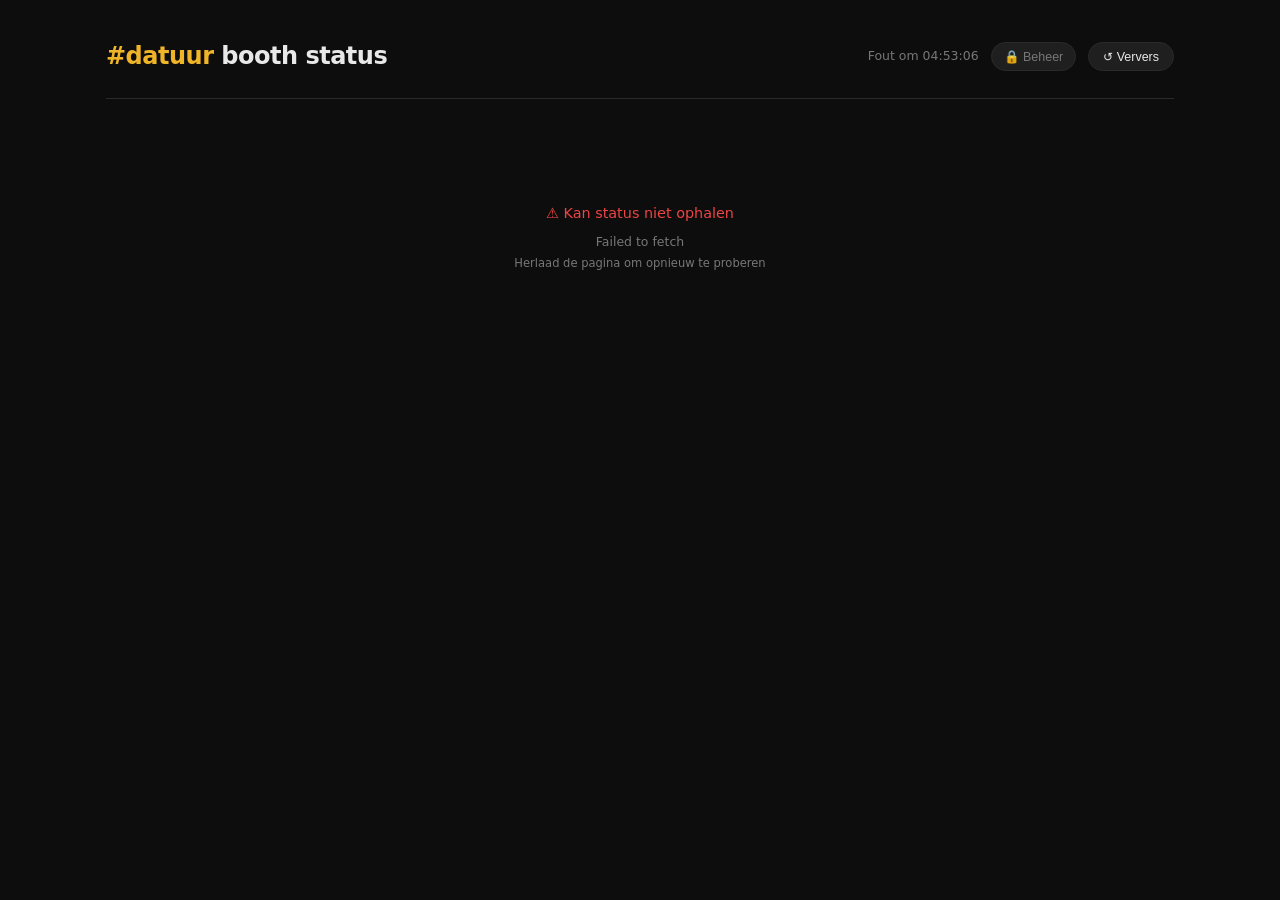
==== index.html @ ab5cb2c8 "Adjust polling interval and add visibility handling Increased polling interval from 30 seconds to 60" ====
<!DOCTYPE html>
<html lang="nl">
<head>
  <meta charset="UTF-8" />
  <meta name="viewport" content="width=device-width, initial-scale=1.0" />
  <title>Booth Status — datuur.be</title>
  <style>
    /* ── Reset & base ── */
    *, *::before, *::after { box-sizing: border-box; margin: 0; padding: 0; }
    :root {
      --bg:         #0d0d0d;
      --surface:    #161616;
      --surface2:   #1f1f1f;
      --border:     #2a2a2a;
      --text:       #e8e8e8;
      --muted:      #777;
      --accent:     #f0b429;
      --green:      #22c55e;
      --red:        #ef4444;
      --orange:     #f97316;
      --blue:       #3b82f6;
      --radius:     14px;
      --radius-sm:  8px;
    }
    html, body {
      height: 100%;
      background: var(--bg);
      color: var(--text);
      font-family: 'Segoe UI', system-ui, sans-serif;
      font-size: 16px;
      line-height: 1.5;
    }

    /* ── Layout ── */
    .app {
      max-width: 1100px;
      margin: 0 auto;
      padding: 20px 16px 48px;
    }

    /* ── Header ── */
    header {
      display: flex;
      align-items: center;
      justify-content: space-between;
      padding: 18px 0 24px;
      border-bottom: 1px solid var(--border);
      margin-bottom: 24px;
      flex-wrap: wrap;
      gap: 12px;
    }
    .logo {
      font-size: 1.5rem;
      font-weight: 700;
      letter-spacing: -0.5px;
      color: var(--accent);
    }
    .logo span { color: var(--text); }
    .header-meta {
      display: flex;
      align-items: center;
      gap: 12px;
    }
    #lastUpdated {
      font-size: 0.78rem;
      color: var(--muted);
    }
    .refresh-btn {
      background: var(--surface2);
      border: 1px solid var(--border);
      color: var(--text);
      font-size: 0.78rem;
      padding: 6px 14px;
      border-radius: 999px;
      cursor: pointer;
      transition: background 0.15s;
    }
    .refresh-btn:hover { background: var(--border); }

    /* ── Status pill ── */
    .status-pill {
      display: inline-flex;
      align-items: center;
      gap: 7px;
      padding: 6px 16px;
      border-radius: 999px;
      font-size: 0.9rem;
      font-weight: 600;
    }
    .status-pill .dot {
      width: 9px; height: 9px;
      border-radius: 50%;
      animation: pulse 2s infinite;
    }
    .pill-online  { background: rgba(34,197,94,0.12); color: var(--green); }
    .pill-online  .dot { background: var(--green); }
    .pill-offline { background: rgba(239,68,68,0.12); color: var(--red); }
    .pill-offline .dot { background: var(--red); animation: none; }
    .pill-unknown { background: rgba(119,119,119,0.12); color: var(--muted); }
    .pill-unknown .dot { background: var(--muted); animation: none; }
    @keyframes pulse {
      0%,100% { opacity:1; }
      50%      { opacity:0.35; }
    }

    /* ── Hero row ── */
    .hero {
      display: grid;
      grid-template-columns: 1fr 1fr;
      gap: 16px;
      margin-bottom: 20px;
    }
    @media(max-width: 600px) {
      .hero { grid-template-columns: 1fr; }
    }
    .hero-card {
      background: var(--surface);
      border: 1px solid var(--border);
      border-radius: var(--radius);
      padding: 20px 22px;
    }
    .hero-card .label {
      font-size: 0.72rem;
      text-transform: uppercase;
      letter-spacing: 0.08em;
      color: var(--muted);
      margin-bottom: 6px;
    }
    .hero-card .value {
      font-size: 2.2rem;
      font-weight: 700;
      line-height: 1;
    }
    .hero-card .sub {
      font-size: 0.78rem;
      color: var(--muted);
      margin-top: 4px;
    }
    .value-green  { color: var(--green); }
    .value-red    { color: var(--red); }
    .value-orange { color: var(--orange); }
    .value-accent { color: var(--accent); }

    /* ── Section title ── */
    .section-title {
      font-size: 0.72rem;
      text-transform: uppercase;
      letter-spacing: 0.1em;
      color: var(--muted);
      margin: 28px 0 12px;
    }

    /* ── Service grid ── */
    .services-grid {
      display: grid;
      grid-template-columns: repeat(auto-fill, minmax(200px, 1fr));
      gap: 12px;
    }
    @media(max-width: 600px) {
      .services-grid { grid-template-columns: repeat(2, 1fr); }
    }
    .service-card {
      background: var(--surface);
      border: 1px solid var(--border);
      border-radius: var(--radius-sm);
      padding: 14px 16px;
      display: flex;
      flex-direction: column;
      gap: 4px;
    }
    .service-card .svc-name {
      font-size: 0.82rem;
      font-weight: 600;
    }
    .service-card .svc-status {
      font-size: 0.72rem;
      font-weight: 600;
      text-transform: uppercase;
      letter-spacing: 0.06em;
    }
    .service-card .svc-meta {
      font-size: 0.7rem;
      color: var(--muted);
    }
    .st-healthy   { color: var(--green); }
    .st-degraded  { color: var(--orange); }
    .st-unhealthy { color: var(--red); }
    .st-unknown   { color: var(--muted); }
    .service-card.border-healthy   { border-color: rgba(34,197,94,0.25); }
    .service-card.border-unhealthy { border-color: rgba(239,68,68,0.35); }
    .service-card.border-degraded  { border-color: rgba(249,115,22,0.35); }

    /* ── Memory bar ── */
    .memory-bar-wrap {
      background: var(--surface);
      border: 1px solid var(--border);
      border-radius: var(--radius-sm);
      padding: 16px 18px;
      margin-bottom: 12px;
    }
    .mem-labels {
      display: flex;
      justify-content: space-between;
      font-size: 0.75rem;
      color: var(--muted);
      margin-bottom: 8px;
    }
    .mem-bar-bg {
      height: 10px;
      background: var(--surface2);
      border-radius: 999px;
      overflow: hidden;
    }
    .mem-bar-fill {
      height: 100%;
      border-radius: 999px;
      background: var(--green);
      transition: width 0.5s ease;
    }
    .mem-bar-fill.warn  { background: var(--orange); }
    .mem-bar-fill.crit  { background: var(--red); }

    /* ── History sparkline ── */
    .sparkline-wrap {
      background: var(--surface);
      border: 1px solid var(--border);
      border-radius: var(--radius-sm);
      padding: 16px 18px;
    }
    .sparkline-wrap svg {
      width: 100%;
      height: 60px;
      display: block;
    }

    /* ── Errors list ── */
    .errors-list {
      display: flex;
      flex-direction: column;
      gap: 8px;
    }
    .error-row {
      background: rgba(239,68,68,0.06);
      border: 1px solid rgba(239,68,68,0.2);
      border-radius: var(--radius-sm);
      padding: 10px 14px;
      font-size: 0.78rem;
    }
    .error-row .err-svc {
      font-weight: 600;
      color: var(--red);
      margin-right: 6px;
    }
    .error-row .err-time {
      color: var(--muted);
      font-size: 0.7rem;
    }

    /* ── Info row ── */
    .info-row {
      display: grid;
      grid-template-columns: repeat(auto-fill, minmax(160px, 1fr));
      gap: 10px;
      margin-bottom: 8px;
    }
    .info-cell {
      background: var(--surface);
      border: 1px solid var(--border);
      border-radius: var(--radius-sm);
      padding: 10px 14px;
    }
    .info-cell .ic-label {
      font-size: 0.65rem;
      text-transform: uppercase;
      letter-spacing: 0.07em;
      color: var(--muted);
      margin-bottom: 2px;
    }
    .info-cell .ic-value {
      font-size: 0.9rem;
      font-weight: 600;
    }

    /* ── Offline overlay ── */
    #offlineBanner {
      display: none;
      background: rgba(239,68,68,0.1);
      border: 1px solid rgba(239,68,68,0.3);
      border-radius: var(--radius-sm);
      padding: 14px 18px;
      color: var(--red);
      font-weight: 600;
      margin-bottom: 20px;
      text-align: center;
    }

    /* ── Loading spinner ── */
    #loadingState {
      text-align: center;
      padding: 80px 0;
      color: var(--muted);
    }
    .spinner {
      width: 32px; height: 32px;
      border: 3px solid var(--border);
      border-top-color: var(--accent);
      border-radius: 50%;
      animation: spin 0.7s linear infinite;
      margin: 0 auto 16px;
    }
    @keyframes spin { to { transform: rotate(360deg); } }

    /* ── Admin ── */
    .admin-btn { background: var(--surface2); border: 1px solid var(--border); color: var(--muted); font-size: 0.78rem; padding: 6px 12px; border-radius: 999px; cursor: pointer; transition: all 0.15s; }
    .admin-btn:hover, .admin-btn.active { color: var(--accent); border-color: var(--accent); }
    .modal-backdrop { position: fixed; inset: 0; background: rgba(0,0,0,.75); display: flex; align-items: center; justify-content: center; z-index: 100; }
    .modal-box { background: var(--surface); border: 1px solid var(--border); border-radius: var(--radius); padding: 28px 24px; width: 100%; max-width: 340px; box-shadow: 0 8px 32px rgba(0,0,0,.5); }
    .modal-box h3 { font-size: 1rem; margin-bottom: 16px; color: var(--accent); }
    .modal-box input { width: 100%; padding: 10px 12px; background: var(--surface2); border: 1px solid var(--border); border-radius: var(--radius-sm); color: var(--text); font-size: 0.9rem; margin-bottom: 12px; }
    .modal-box input:focus { outline: none; border-color: var(--accent); }
    .modal-row { display: flex; gap: 8px; }
    .btn-primary { flex: 1; padding: 10px; background: var(--accent); color: #111; font-weight: 700; border: none; border-radius: var(--radius-sm); cursor: pointer; }
    .btn-ghost { padding: 10px 16px; background: transparent; color: var(--muted); border: 1px solid var(--border); border-radius: var(--radius-sm); cursor: pointer; }
    .modal-err { color: var(--red); font-size: 0.78rem; margin-bottom: 8px; display: none; }
    .admin-panel { background: var(--surface); border: 1px solid rgba(240,180,41,0.3); border-radius: var(--radius); padding: 18px 20px; margin-bottom: 20px; display: none; }
    .admin-panel.visible { display: block; }
    .admin-panel-header { display: flex; justify-content: space-between; align-items: center; flex-wrap: wrap; gap: 8px; margin-bottom: 14px; }
    .admin-panel-title { font-size: 0.72rem; text-transform: uppercase; letter-spacing: 0.1em; color: var(--accent); }
    .admin-event-name { font-size: 0.82rem; color: var(--muted); }
    .admin-logout { font-size: 0.7rem; color: var(--muted); cursor: pointer; background: none; border: none; text-decoration: underline; padding: 0; }
    .admin-logout:hover { color: var(--red); }
    .admin-hint { font-size: 0.7rem; color: var(--muted); margin-top: 12px; }
    .toggles-grid { display: grid; grid-template-columns: 1fr 1fr; gap: 10px; }
    @media(max-width: 480px) { .toggles-grid { grid-template-columns: 1fr; } }
    .toggle-row { display: flex; align-items: center; justify-content: space-between; background: var(--surface2); border: 1px solid var(--border); border-radius: var(--radius-sm); padding: 10px 12px; gap: 8px; }
    .toggle-label { font-size: 0.82rem; flex: 1; }
    .toggle-switch { position: relative; width: 36px; height: 20px; flex-shrink: 0; }
    .toggle-switch input { opacity: 0; width: 0; height: 0; position: absolute; }
    .toggle-track { position: absolute; inset: 0; background: var(--border); border-radius: 999px; cursor: pointer; transition: background 0.2s; }
    .toggle-track::before { content: ''; position: absolute; width: 14px; height: 14px; left: 3px; top: 3px; background: #fff; border-radius: 50%; transition: transform 0.2s; }
    .toggle-switch input:checked + .toggle-track { background: var(--green); }
    .toggle-switch input:checked + .toggle-track::before { transform: translateX(16px); }
    .toggle-row.dirty { border-color: rgba(240,180,41,0.5); background: rgba(240,180,41,0.04); }
    .admin-save-bar { display: flex; align-items: center; gap: 10px; margin-top: 14px; padding-top: 12px; border-top: 1px solid var(--border); }
    .save-btn { padding: 9px 22px; background: var(--surface2); color: var(--muted); font-weight: 700; font-size: 0.85rem; border: 1px solid var(--border); border-radius: var(--radius-sm); cursor: not-allowed; transition: all 0.2s; }
    .save-btn.has-changes { background: var(--accent); color: #111; border-color: var(--accent); cursor: pointer; }
    .save-feedback { font-size: 0.78rem; color: var(--green); display: none; }
    .pending-count { font-size: 0.75rem; color: var(--muted); flex: 1; }

    /* ── Features overview ── */
    .features-overview { display: grid; grid-template-columns: repeat(auto-fill, minmax(130px, 1fr)); gap: 8px; }
    @media(max-width: 600px) { .features-overview { grid-template-columns: repeat(2, 1fr); } }
    .feat-badge { background: var(--surface); border: 1px solid var(--border); border-radius: var(--radius-sm); padding: 9px 12px; display: flex; justify-content: space-between; align-items: center; gap: 6px; }
    .feat-icon { font-size: 0.8rem; flex: 1; white-space: nowrap; overflow: hidden; text-overflow: ellipsis; }
    .feat-state { font-size: 0.68rem; font-weight: 700; padding: 2px 7px; border-radius: 999px; letter-spacing: 0.04em; flex-shrink: 0; }
    .feat-on .feat-state { background: rgba(34,197,94,0.15); color: var(--green); }
    .feat-off .feat-state { background: rgba(119,119,119,0.12); color: var(--muted); }
    .feat-on { border-color: rgba(34,197,94,0.2); }

    #mainContent { display: none; }
  </style>
</head>
<body>
<!-- Admin login modal -->
<div id="loginModal" class="modal-backdrop" style="display:none;">
  <div class="modal-box">
    <h3>🔐 Beheer inloggen</h3>
    <div class="modal-err" id="loginErr">Wachtwoord onjuist</div>
    <input type="password" id="adminPwInput" placeholder="Wachtwoord"
      onkeydown="if(event.key==='Enter')doLogin()">
    <div class="modal-row">
      <button class="btn-primary" onclick="doLogin()">Inloggen</button>
      <button class="btn-ghost" onclick="closeLogin()">Annuleer</button>
    </div>
  </div>
</div>

<div class="app">
  <header>
    <div class="logo">#datuur <span>booth status</span></div>
    <div class="header-meta">
      <span id="lastUpdated"></span>
      <button class="admin-btn" id="adminBtn" onclick="openLogin()">🔒 Beheer</button>
      <button class="refresh-btn" onclick="fetchHealth()">↺ Ververs</button>
    </div>
  </header>

  <div id="offlineBanner">⚠ Booth lijkt offline — laatste ping meer dan 2 minuten geleden</div>

  <div id="loadingState">
    <div class="spinner"></div>
    <div>Status laden…</div>
  </div>

  <div id="mainContent">
    <!-- Hero -->
    <div class="hero">
      <div class="hero-card">
        <div class="label">Booth status</div>
        <div id="statusPill"></div>
        <div class="sub" id="lastPing"></div>
      </div>
      <div class="hero-card">
        <div class="label">Actief evenement</div>
        <div class="value value-accent" id="activeEvent">—</div>
        <div class="sub" id="photosToday"></div>
        <div class="sub" id="eventUserCount"></div>
        <div class="sub" id="eventPartyHosts" style="color:var(--accent);margin-top:3px"></div>
      </div>
    </div>

    <!-- Admin controls -->
    <div id="adminPanel" class="admin-panel">
      <div class="admin-panel-header">
        <span class="admin-panel-title">⚙ Event instellingen</span>
        <div style="display:flex;align-items:center;gap:12px">
          <span class="admin-event-name" id="adminEventName">—</span>
          <button class="admin-logout" onclick="adminLogout()">uitloggen</button>
        </div>
      </div>
      <div class="toggles-grid" id="adminToggles"></div>
      <div class="admin-save-bar">
        <span class="pending-count" id="pendingCount">Geen wijzigingen</span>
        <span class="save-feedback" id="saveFeedback">✅ Opgeslagen!</span>
        <button class="save-btn" id="saveBtn" onclick="saveChanges()">💾 Opslaan</button>
      </div>
      <div class="admin-hint">Klik <strong>Opslaan</strong> om wijzigingen door te sturen. De booth verwerkt ze bij de volgende synchronisatie (~30s).</div>
    </div>

    <!-- Features overview -->
    <div class="section-title">Functies</div>
    <div class="features-overview" id="featuresOverview"></div>

    <!-- System info -->
    <div class="section-title">Systeeminformatie</div>
    <div class="info-row" id="infoRow"></div>

    <!-- Memory -->
    <div class="section-title">Geheugengebruik</div>
    <div class="memory-bar-wrap">
      <div class="mem-labels">
        <span id="memUsed">—</span>
        <span id="memTotal">—</span>
      </div>
      <div class="mem-bar-bg">
        <div class="mem-bar-fill" id="memBarFill" style="width:0%"></div>
      </div>
    </div>

    <!-- Services -->
    <div class="section-title">Services</div>
    <div class="services-grid" id="servicesGrid"></div>

    <!-- Recent errors -->
    <div id="errorsSection">
      <div class="section-title">Recente fouten</div>
      <div class="errors-list" id="errorsList"></div>
    </div>

    <!-- History sparkline -->
    <div class="section-title">Geheugen geschiedenis (laatste 100 metingen)</div>
    <div class="sparkline-wrap">
      <svg id="sparkline" viewBox="0 0 400 60" preserveAspectRatio="none"></svg>
    </div>
  </div>
</div>

<script>
  // ── Config ──────────────────────────────────────────────
  const API_BASE   = 'https://status-api.datuur.be';
  const BOOTH_ID   = 'booth-1';
  const POLL_MS    = 60_000; // booth only pushes on change — no need to poll more often
  let   firstLoad  = true;

  // ── Helpers ─────────────────────────────────────────────
  function el(id) { return document.getElementById(id); }
  function fmt(v, unit) { return v != null ? `${v} ${unit}` : '—'; }
  function fmtUptime(s) {
    if (s == null) return '—';
    const h = Math.floor(s / 3600), m = Math.floor((s % 3600) / 60);
    return `${h}u ${m}m`;
  }
  function timeAgo(iso) {
    const s = Math.round((Date.now() - new Date(iso).getTime()) / 1000);
    if (s < 60)  return `${s}s geleden`;
    if (s < 3600) return `${Math.floor(s/60)}m geleden`;
    return `${Math.floor(s/3600)}u geleden`;
  }

  // ── Render ───────────────────────────────────────────────
  function render(data) {
    el('loadingState').style.display  = 'none';
    el('mainContent').style.display   = 'block';

    const online = data.online !== false;
    el('offlineBanner').style.display = online ? 'none' : 'block';

    // Status pill
    const pillClass = online
      ? (data.health?.overall === 'healthy' ? 'pill-online' : 'pill-offline')
      : 'pill-offline';
    const pillLabel = online
      ? (data.health?.overall === 'healthy' ? 'Online — gezond' : `Online — ${data.health?.overall}`)
      : 'Offline';
    el('statusPill').innerHTML = `
      <div class="status-pill ${pillClass}">
        <span class="dot"></span>${pillLabel}
      </div>`;
    el('lastPing').textContent = data.timestamp
      ? `Laatste ping: ${timeAgo(data.timestamp)}`
      : '';

    // Active event
    el('activeEvent').textContent = data.activeEvent?.name ?? '(geen)';
    el('photosToday').textContent = data.photosToday != null
      ? `${data.photosToday} foto's vandaag`
      : '';
    const uCount = data.activeEvent?.userCount;
    el('eventUserCount').textContent = uCount != null
      ? `${uCount} gebruiker${uCount !== 1 ? 's' : ''} gekoppeld`
      : '';
    const hosts = data.activeEvent?.partyHosts ?? [];
    el('eventPartyHosts').textContent = hosts.length
      ? `🎉 ${hosts.join(' · ')}`
      : '';

    // Info row
    const infoCells = [
      { label: 'Booth ID',    value: data.boothId    ?? '—' },
      { label: 'Versie',      value: data.appVersion ?? '—' },
      { label: 'Platform',    value: data.platform   ?? '—' },
      { label: 'Uptime',      value: fmtUptime(data.uptime) },
    ];
    el('infoRow').innerHTML = infoCells.map(c => `
      <div class="info-cell">
        <div class="ic-label">${c.label}</div>
        <div class="ic-value">${c.value}</div>
      </div>`).join('');

    // Memory bar
    const mem = data.memory ?? {};
    const used  = parseFloat(mem.heapUsedMB)  || 0;
    const total = parseFloat(mem.heapTotalMB) || 0;
    const pct   = total > 0 ? Math.min(100, (used / total) * 100) : 0;
    el('memUsed').textContent  = `Gebruikt: ${used ? Math.round(used) + ' MB' : '—'}`;
    el('memTotal').textContent = `Totaal heap: ${total ? Math.round(total) + ' MB' : '—'}`;
    const fill = el('memBarFill');
    fill.style.width = `${pct}%`;
    fill.className = 'mem-bar-fill' + (pct > 80 ? ' crit' : pct > 60 ? ' warn' : '');

    // Services
    const services = data.health?.services ?? [];
    el('servicesGrid').innerHTML = services.map(s => `
      <div class="service-card border-${s.status}">
        <div class="svc-name">${s.name}</div>
        <div class="svc-status st-${s.status}">${s.status}</div>
        <div class="svc-meta">${s.stats?.operations ?? 0} ops · ${s.stats?.avgResponseTime ?? 0} ms avg</div>
        ${s.stats?.errorRate ? `<div class="svc-meta">Fouten: ${s.stats.errorRate}</div>` : ''}
      </div>`).join('') || '<div style="color:var(--muted);font-size:.82rem">Geen servicedata</div>';

    // Errors
    const errors = services.flatMap(s =>
      (s.recentErrors ?? []).map(e => ({ ...e, service: s.name }))
    ).sort((a,b) => new Date(b.timestamp) - new Date(a.timestamp)).slice(0, 8);

    el('errorsSection').style.display = errors.length ? 'block' : 'none';
    el('errorsList').innerHTML = errors.map(e => `
      <div class="error-row">
        <span class="err-svc">${e.service}</span>
        ${e.message}
        <div class="err-time">${e.timestamp ? timeAgo(e.timestamp) : ''} — ${e.operation ?? ''}</div>
      </div>`).join('');

    el('lastUpdated').textContent = `bijgewerkt ${new Date().toLocaleTimeString('nl-BE')}`;
    _lastData = data;
    renderFeaturesOverview(data);
    if (_adminPassword && el('adminPanel').classList.contains('visible')) renderAdminPanel(data);
    firstLoad = false;
  }

  // ── Sparkline ────────────────────────────────────────────
  function renderSparkline(history) {
    const svg = el('sparkline');
    if (!history || history.length < 2) {
      svg.innerHTML = '<text x="50%" y="50%" fill="#555" font-size="11" text-anchor="middle">Geen geschiedenis</text>';
      return;
    }
    const values = history.map(h => h.heapMB ?? 0);
    const max    = Math.max(...values, 1);
    const w = 400, h = 60, pad = 4;
    const xs = values.map((_, i) => pad + (i / (values.length - 1)) * (w - pad * 2));
    const ys = values.map(v => h - pad - ((v / max) * (h - pad * 2)));
    const pts = xs.map((x, i) => `${x},${ys[i]}`).join(' ');

    // Fill area
    const fillPts = `${xs[0]},${h} ` + pts + ` ${xs[xs.length-1]},${h}`;
    svg.innerHTML = `
      <polygon points="${fillPts}" fill="rgba(59,130,246,0.15)" />
      <polyline points="${pts}" fill="none" stroke="#3b82f6" stroke-width="2" stroke-linejoin="round"/>`;
  }

  // ── Fetch ────────────────────────────────────────────────
  async function fetchHealth() {
    try {
      const [healthRes, historyRes] = await Promise.all([
        fetch(`${API_BASE}/api/health`,             { cache: 'no-store' }),
        fetch(`${API_BASE}/api/history/${BOOTH_ID}`, { cache: 'no-store' }),
      ]);
      if (!healthRes.ok) throw new Error(`HTTP ${healthRes.status}`);
      const data    = await healthRes.json();
      const history = historyRes.ok ? await historyRes.json() : [];
      render(data);
      renderSparkline(history);
    } catch (err) {
      if (firstLoad) {
        // Before first successful load — show a clean error in the spinner area
        el('loadingState').innerHTML = `
          <div style="color:var(--red);font-size:.9rem">⚠ Kan status niet ophalen</div>
          <div style="color:var(--muted);font-size:.78rem;margin-top:8px">${err.message}</div>
          <div style="color:var(--muted);font-size:.72rem;margin-top:4px">Herlaad de pagina om opnieuw te proberen</div>`;
        el('loadingState').style.display = 'block';
      } else {
        el('offlineBanner').style.display = 'block';
        el('offlineBanner').textContent   = `⚠ Kan statusdata niet ophalen: ${err.message}`;
      }
      el('lastUpdated').textContent = `Fout om ${new Date().toLocaleTimeString('nl-BE')}`;
    }
  }
  // ── Admin ────────────────────────────────────────────────────────
  const ADMIN_TOGGLES = [
    { action: 'setFaceRecognition', label: '👁 Face herkenning',  key: 'face_recognition_enabled' },
    { action: 'setAutoConfirm',     label: '⚡ Auto-bevestig',    key: 'auto_confirm_recognition' },
    { action: 'setBoomerang',       label: '🔄 Boomerang GIF',    key: 'boomerang_enabled'         },
    { action: 'setSendQrEmails',    label: '📧 QR emails',        key: 'send_qr_emails'            },
    { action: 'setSmileShutter',    label: '😊 Smile sluiter',    key: 'smile_shutter_enabled'     },
    { action: 'setArFilters',       label: '🎭 AR filters',       key: 'ar_filters_enabled'        },
    { action: 'setSlideshow',       label: '🖼 Slideshow',        key: 'slideshow_enabled'         },
  ];

  let _adminPassword  = localStorage.getItem('adminPw') || null;
  let _lastData       = null;
  let _pendingChanges = {}; // { action: newValue } — not yet sent

  // Auto-restore session on load
  if (_adminPassword) {
    validateAdmin(_adminPassword).then(ok => {
      if (!ok) { _adminPassword = null; localStorage.removeItem('adminPw'); }
      else { el('adminBtn').classList.add('active'); el('adminBtn').textContent = '⚙ Beheer'; }
    });
  }

  function openLogin() {
    if (_adminPassword) { toggleAdminPanel(); return; }
    el('loginModal').style.display = 'flex';
    el('loginErr').style.display = 'none';
    el('adminPwInput').value = '';
    setTimeout(() => el('adminPwInput').focus(), 50);
  }
  function closeLogin() { el('loginModal').style.display = 'none'; }

  async function validateAdmin(password) {
    try {
      const r = await fetch(`${API_BASE}/api/admin/login`, {
        method: 'POST',
        headers: { 'Content-Type': 'application/json' },
        body: JSON.stringify({ password }),
        cache: 'no-store',
      });
      const d = await r.json();
      return d.ok === true;
    } catch { return false; }
  }

  async function doLogin() {
    const pw = el('adminPwInput').value.trim();
    if (!pw) return;
    const ok = await validateAdmin(pw);
    if (!ok) { el('loginErr').style.display = 'block'; return; }
    _adminPassword = pw;
    localStorage.setItem('adminPw', pw);
    closeLogin();
    el('adminBtn').classList.add('active');
    el('adminBtn').textContent = '⚙ Beheer';
    if (_lastData) renderAdminPanel(_lastData);
    el('adminPanel').classList.add('visible');
  }

  function adminLogout() {
    _adminPassword = null;
    localStorage.removeItem('adminPw');
    el('adminPanel').classList.remove('visible');
    el('adminBtn').classList.remove('active');
    el('adminBtn').textContent = '🔒 Beheer';
  }

  function toggleAdminPanel() {
    const panel = el('adminPanel');
    if (panel.classList.contains('visible')) {
      panel.classList.remove('visible');
    } else {
      if (_lastData) renderAdminPanel(_lastData);
      panel.classList.add('visible');
    }
  }

  function renderAdminPanel(data) {
    const ev = data.activeEvent;
    el('adminEventName').textContent = ev ? (ev.name || ev.id) : '(geen event)';
    if (!ev) { el('adminToggles').innerHTML = '<div style="color:var(--muted);font-size:.82rem">Geen actief evenement</div>'; return; }
    el('adminToggles').innerHTML = ADMIN_TOGGLES.map(t => {
      // Use pending value if the user changed it; otherwise use live server value
      const serverVal = ev[t.key] === true;
      const hasPending = Object.prototype.hasOwnProperty.call(_pendingChanges, t.action);
      const effectiveVal = hasPending ? _pendingChanges[t.action] : serverVal;
      const checked = effectiveVal ? 'checked' : '';
      const dirty   = hasPending && _pendingChanges[t.action] !== serverVal ? 'dirty' : '';
      return `
        <div class="toggle-row ${dirty}">
          <span class="toggle-label">${t.label}</span>
          <label class="toggle-switch">
            <input type="checkbox" ${checked}
              onchange="markPending('${t.action}', this.checked, '${ev.id}')">
            <span class="toggle-track"></span>
          </label>
        </div>`;
    }).join('');
    updateSaveBar();
  }

  function markPending(action, value, eventId) {
    _pendingChanges[action] = value;
    // Store eventId alongside (grab from last data)
    _pendingChanges._eventId = eventId;
    updateSaveBar();
    // Re-render to show dirty border
    if (_lastData) renderAdminPanel(_lastData);
  }

  function updateSaveBar() {
    const count = Object.keys(_pendingChanges).filter(k => k !== '_eventId').length;
    const btn   = el('saveBtn');
    const cnt   = el('pendingCount');
    if (count > 0) {
      btn.classList.add('has-changes');
      cnt.textContent = `${count} wijziging${count > 1 ? 'en' : ''} klaar om op te slaan`;
      cnt.style.color = 'var(--accent)';
    } else {
      btn.classList.remove('has-changes');
      cnt.textContent = 'Geen wijzigingen';
      cnt.style.color = 'var(--muted)';
    }
  }

  async function saveChanges() {
    const eventId = _pendingChanges._eventId;
    const actions = Object.keys(_pendingChanges).filter(k => k !== '_eventId');
    if (!actions.length || !eventId || !_adminPassword) return;

    const btn = el('saveBtn');
    btn.disabled = true;
    btn.textContent = 'Opslaan…';

    let allOk = true;
    for (const action of actions) {
      try {
        const r = await fetch(`${API_BASE}/api/command`, {
          method:  'POST',
          headers: { 'Content-Type': 'application/json', 'X-Admin-Token': _adminPassword },
          body:    JSON.stringify({ eventId, action, value: _pendingChanges[action], boothId: BOOTH_ID }),
          cache:   'no-store',
        });
        const d = await r.json();
        if (!d.ok) { allOk = false; console.warn('[admin] command rejected:', d.error); }
      } catch (err) {
        allOk = false;
        console.error('[admin] sendCommand failed:', err.message);
      }
    }

    _pendingChanges = {};
    btn.disabled = false;
    btn.textContent = 'Opslaan';
    btn.classList.remove('has-changes');
    el('pendingCount').textContent = '';

    const fb = el('saveFeedback');
    fb.textContent = allOk ? '✅ Opgeslagen!' : '⚠ Gedeeltelijk opgeslagen';
    fb.style.color = allOk ? 'var(--green)' : 'var(--orange)';
    fb.style.display = 'inline';
    setTimeout(() => { fb.style.display = 'none'; }, 3000);
  }

  function renderFeaturesOverview(data) {
    const ov = el('featuresOverview');
    if (!ov) return;
    const ev = data.activeEvent;
    if (!ev) {
      ov.innerHTML = '<div style="color:var(--muted);font-size:.82rem">Geen actief evenement</div>';
      return;
    }
    ov.innerHTML = ADMIN_TOGGLES.map(t => {
      const on = ev[t.key] === true;
      return `<div class="feat-badge ${on ? 'feat-on' : 'feat-off'}">
        <span class="feat-icon">${t.label}</span>
        <span class="feat-state">${on ? 'AAN' : 'UIT'}</span>
      </div>`;
    }).join('');
  }
  // ── Boot ─────────────────────────────────────────────────
  fetchHealth();
  let _pollTimer = setInterval(fetchHealth, POLL_MS);

  // Stop polling when the tab is hidden — resume instantly when it's brought back
  // This means zero KV reads when nobody has the page open
  document.addEventListener('visibilitychange', () => {
    if (document.hidden) {
      clearInterval(_pollTimer);
      _pollTimer = null;
    } else {
      fetchHealth(); // immediate refresh on tab focus
      _pollTimer = setInterval(fetchHealth, POLL_MS);
    }
  });
</script>
</body>
</html>
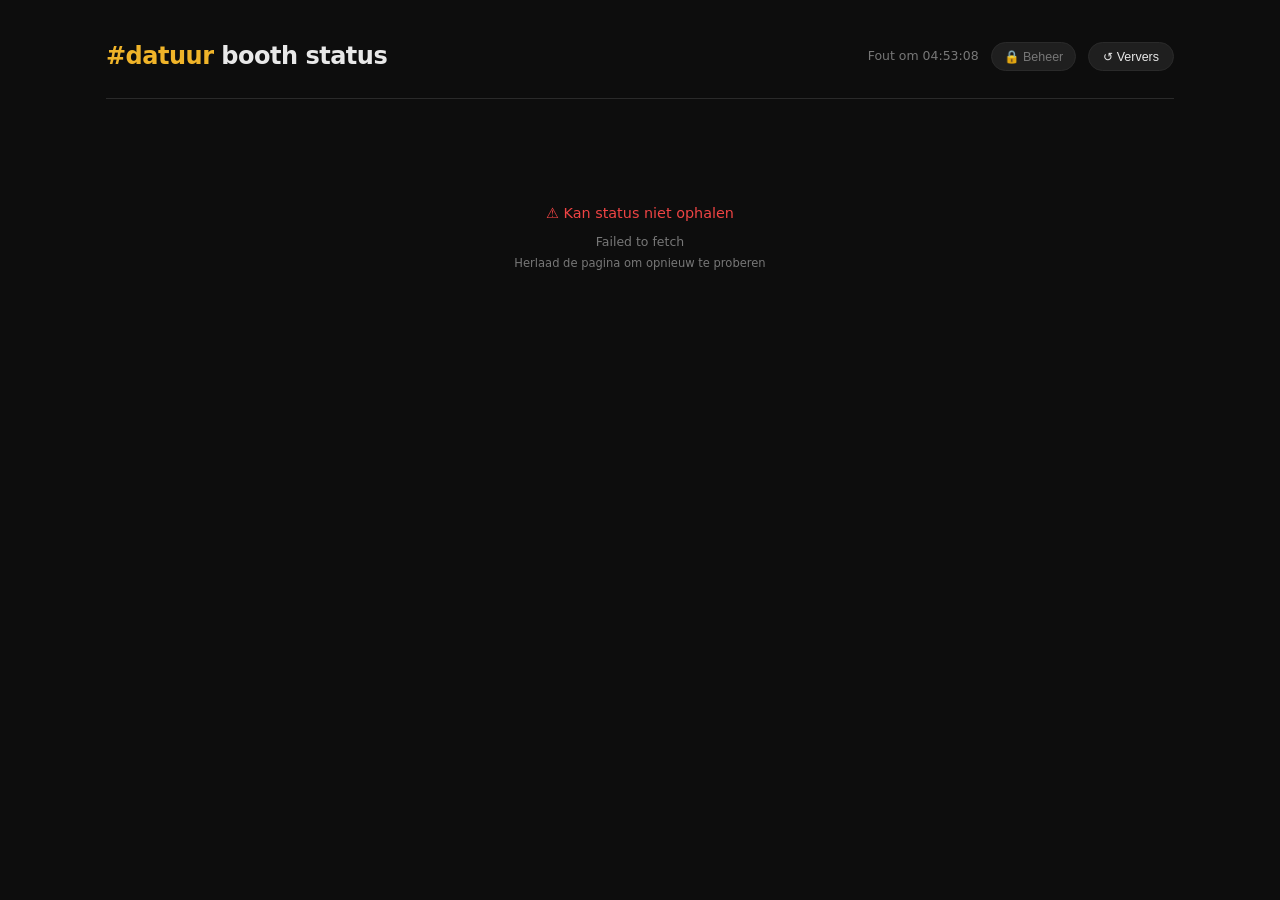
==== commit 64c571d6: "Implement two-step login with TOTP support" ====
--- a/index.html
+++ b/index.html
@@ -366,11 +366,28 @@
   <div class="modal-box">
     <h3>🔐 Beheer inloggen</h3>
     <div class="modal-err" id="loginErr">Wachtwoord onjuist</div>
-    <input type="password" id="adminPwInput" placeholder="Wachtwoord"
-      onkeydown="if(event.key==='Enter')doLogin()">
-    <div class="modal-row">
-      <button class="btn-primary" onclick="doLogin()">Inloggen</button>
-      <button class="btn-ghost" onclick="closeLogin()">Annuleer</button>
+    <!-- Step 1: password -->
+    <div id="loginStep1">
+      <input type="password" id="adminPwInput" placeholder="Wachtwoord"
+        onkeydown="if(event.key==='Enter')doLogin()">
+      <div class="modal-row">
+        <button class="btn-primary" onclick="doLogin()">Volgende →</button>
+        <button class="btn-ghost" onclick="closeLogin()">Annuleer</button>
+      </div>
+    </div>
+    <!-- Step 2: TOTP — only shown when server requests it -->
+    <div id="loginStep2" style="display:none;">
+      <div style="font-size:0.8rem;color:var(--muted);margin-bottom:10px">
+        📱 Voer de 6-cijferige code in van je authenticator-app
+      </div>
+      <input type="text" id="totpInput" placeholder="000 000" maxlength="7"
+        inputmode="numeric" autocomplete="one-time-code"
+        style="letter-spacing:0.2em;font-size:1.1rem;text-align:center"
+        onkeydown="if(event.key==='Enter')doLoginTotp()">
+      <div class="modal-row" style="margin-top:10px">
+        <button class="btn-primary" onclick="doLoginTotp()">Inloggen</button>
+        <button class="btn-ghost" onclick="resetLogin()">← Terug</button>
+      </div>
     </div>
   </div>
 </div>
@@ -574,7 +591,7 @@
     el('lastUpdated').textContent = `bijgewerkt ${new Date().toLocaleTimeString('nl-BE')}`;
     _lastData = data;
     renderFeaturesOverview(data);
-    if (_adminPassword && el('adminPanel').classList.contains('visible')) renderAdminPanel(data);
+    if (_adminToken && el('adminPanel').classList.contains('visible')) renderAdminPanel(data);
     firstLoad = false;
   }
 
@@ -637,47 +654,98 @@
     { action: 'setSlideshow',       label: '🖼 Slideshow',        key: 'slideshow_enabled'         },
   ];
 
-  let _adminPassword  = localStorage.getItem('adminPw') || null;
-  let _lastData       = null;
+  let _adminToken    = localStorage.getItem('adminToken') || null;
+  let _loginPassword = null; // temp during 2-step flow
+  let _lastData      = null;
   let _pendingChanges = {}; // { action: newValue } — not yet sent
 
-  // Auto-restore session on load
-  if (_adminPassword) {
-    validateAdmin(_adminPassword).then(ok => {
-      if (!ok) { _adminPassword = null; localStorage.removeItem('adminPw'); }
-      else { el('adminBtn').classList.add('active'); el('adminBtn').textContent = '⚙ Beheer'; }
-    });
+  // Migrate: clear old password stored in localStorage
+  if (localStorage.getItem('adminPw')) { localStorage.removeItem('adminPw'); _adminToken = null; }
+
+  // Auto-restore: verify stored session token on page load
+  if (_adminToken) {
+    (async () => {
+      try {
+        const r = await fetch(`${API_BASE}/api/admin/verify`, {
+          headers: { 'X-Admin-Token': _adminToken }, cache: 'no-store',
+        });
+        const d = await r.json();
+        if (!d.ok) { _adminToken = null; localStorage.removeItem('adminToken'); }
+        else { el('adminBtn').classList.add('active'); el('adminBtn').textContent = '⚙ Beheer'; }
+      } catch { /* ignore — token will be re-checked next time */ }
+    })();
   }
 
   function openLogin() {
-    if (_adminPassword) { toggleAdminPanel(); return; }
+    if (_adminToken) { toggleAdminPanel(); return; }
     el('loginModal').style.display = 'flex';
     el('loginErr').style.display = 'none';
+    el('loginErr').textContent = 'Wachtwoord onjuist';
+    el('loginStep1').style.display = 'block';
+    el('loginStep2').style.display = 'none';
     el('adminPwInput').value = '';
     setTimeout(() => el('adminPwInput').focus(), 50);
   }
-  function closeLogin() { el('loginModal').style.display = 'none'; }
-
-  async function validateAdmin(password) {
-    try {
-      const r = await fetch(`${API_BASE}/api/admin/login`, {
-        method: 'POST',
-        headers: { 'Content-Type': 'application/json' },
-        body: JSON.stringify({ password }),
-        cache: 'no-store',
-      });
-      const d = await r.json();
-      return d.ok === true;
-    } catch { return false; }
+  function closeLogin() { el('loginModal').style.display = 'none'; _loginPassword = null; }
+  function resetLogin() {
+    el('loginStep1').style.display = 'block';
+    el('loginStep2').style.display = 'none';
+    el('loginErr').style.display = 'none';
+    el('totpInput').value = '';
+    _loginPassword = null;
   }
 
   async function doLogin() {
     const pw = el('adminPwInput').value.trim();
     if (!pw) return;
-    const ok = await validateAdmin(pw);
-    if (!ok) { el('loginErr').style.display = 'block'; return; }
-    _adminPassword = pw;
-    localStorage.setItem('adminPw', pw);
+    el('loginErr').style.display = 'none';
+    try {
+      const r = await fetch(`${API_BASE}/api/admin/login`, {
+        method: 'POST', headers: { 'Content-Type': 'application/json' },
+        body: JSON.stringify({ password: pw }), cache: 'no-store',
+      });
+      const d = await r.json();
+      if (d.ok && d.token) {
+        _adminToken = d.token;
+        localStorage.setItem('adminToken', d.token);
+        _onLoginSuccess();
+      } else if (d.needsTotp) {
+        _loginPassword = pw;
+        el('loginStep1').style.display = 'none';
+        el('loginStep2').style.display = 'block';
+        setTimeout(() => el('totpInput').focus(), 50);
+      } else {
+        el('loginErr').textContent = 'Wachtwoord onjuist';
+        el('loginErr').style.display = 'block';
+      }
+    } catch { el('loginErr').style.display = 'block'; }
+  }
+
+  async function doLoginTotp() {
+    const code = el('totpInput').value.replace(/\s/g, '');
+    if (code.length !== 6) return;
+    el('loginErr').style.display = 'none';
+    try {
+      const r = await fetch(`${API_BASE}/api/admin/login`, {
+        method: 'POST', headers: { 'Content-Type': 'application/json' },
+        body: JSON.stringify({ password: _loginPassword, totpCode: code }), cache: 'no-store',
+      });
+      const d = await r.json();
+      if (d.ok && d.token) {
+        _adminToken = d.token;
+        localStorage.setItem('adminToken', d.token);
+        _onLoginSuccess();
+      } else {
+        el('loginErr').textContent = d.error || 'Ongeldige authenticatiecode';
+        el('loginErr').style.display = 'block';
+        el('totpInput').value = '';
+        setTimeout(() => el('totpInput').focus(), 50);
+      }
+    } catch { el('loginErr').style.display = 'block'; }
+  }
+
+  function _onLoginSuccess() {
+    _loginPassword = null;
     closeLogin();
     el('adminBtn').classList.add('active');
     el('adminBtn').textContent = '⚙ Beheer';
@@ -686,8 +754,8 @@
   }
 
   function adminLogout() {
-    _adminPassword = null;
-    localStorage.removeItem('adminPw');
+    _adminToken = null;
+    localStorage.removeItem('adminToken');
     el('adminPanel').classList.remove('visible');
     el('adminBtn').classList.remove('active');
     el('adminBtn').textContent = '🔒 Beheer';
@@ -754,7 +822,7 @@
   async function saveChanges() {
     const eventId = _pendingChanges._eventId;
     const actions = Object.keys(_pendingChanges).filter(k => k !== '_eventId');
-    if (!actions.length || !eventId || !_adminPassword) return;
+    if (!actions.length || !eventId || !_adminToken) return;
 
     const btn = el('saveBtn');
     btn.disabled = true;
@@ -765,7 +833,7 @@
       try {
         const r = await fetch(`${API_BASE}/api/command`, {
           method:  'POST',
-          headers: { 'Content-Type': 'application/json', 'X-Admin-Token': _adminPassword },
+          headers: { 'Content-Type': 'application/json', 'X-Admin-Token': _adminToken },
           body:    JSON.stringify({ eventId, action, value: _pendingChanges[action], boothId: BOOTH_ID }),
           cache:   'no-store',
         });
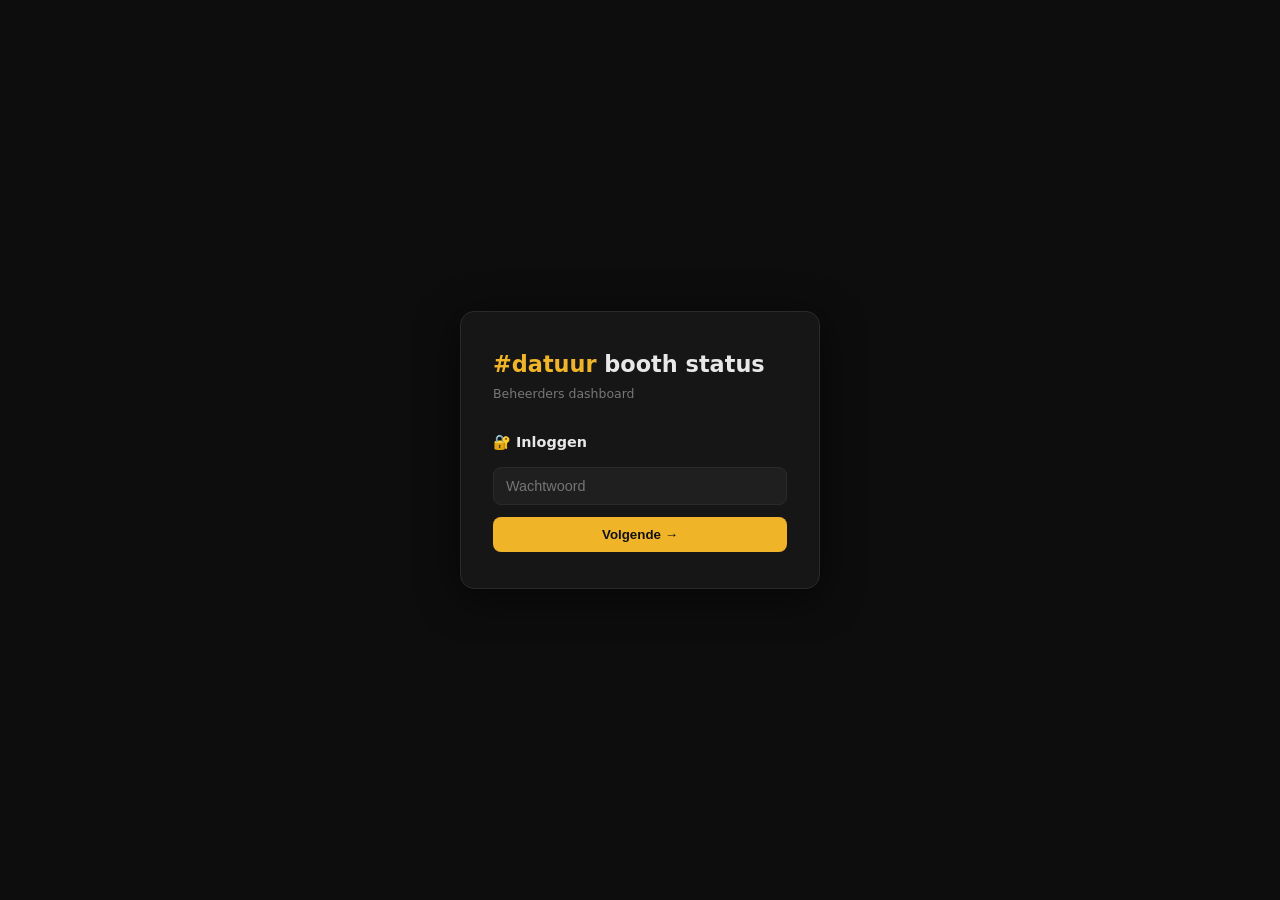
==== commit c230775f: "Refactor login modal and admin panel functionality" ====
--- a/index.html
+++ b/index.html
@@ -358,33 +358,62 @@
     .feat-on { border-color: rgba(34,197,94,0.2); }
 
     #mainContent { display: none; }
+
+    /* ── Login screen ── */
+    #loginScreen {
+      position: fixed; inset: 0;
+      background: var(--bg);
+      display: flex; flex-direction: column;
+      align-items: center; justify-content: center;
+      z-index: 200;
+      padding: 24px;
+    }
+    .login-card {
+      background: var(--surface);
+      border: 1px solid var(--border);
+      border-radius: var(--radius);
+      padding: 36px 32px;
+      width: 100%; max-width: 360px;
+      box-shadow: 0 8px 40px rgba(0,0,0,.6);
+    }
+    .login-brand { font-size: 1.4rem; font-weight: 700; color: var(--accent); margin-bottom: 4px; }
+    .login-brand span { color: var(--text); }
+    .login-sub { font-size: 0.78rem; color: var(--muted); margin-bottom: 28px; }
+    .login-step-title { font-size: 0.9rem; font-weight: 600; color: var(--text); margin-bottom: 14px; }
+    .login-card .modal-err { margin-bottom: 10px; }
+    .login-card input { width: 100%; padding: 10px 12px; background: var(--surface2); border: 1px solid var(--border); border-radius: var(--radius-sm); color: var(--text); font-size: 0.9rem; margin-bottom: 12px; }
+    .login-card input:focus { outline: none; border-color: var(--accent); }
+    .logout-btn { background: transparent; border: 1px solid var(--border); color: var(--muted); font-size: 0.78rem; padding: 6px 14px; border-radius: 999px; cursor: pointer; transition: all 0.15s; }
+    .logout-btn:hover { color: var(--red); border-color: var(--red); }
   </style>
 </head>
 <body>
-<!-- Admin login modal -->
-<div id="loginModal" class="modal-backdrop" style="display:none;">
-  <div class="modal-box">
-    <h3>🔐 Beheer inloggen</h3>
-    <div class="modal-err" id="loginErr">Wachtwoord onjuist</div>
-    <!-- Step 1: password -->
+<!-- ── Login screen (covers everything until authenticated) ── -->
+<div id="loginScreen">
+  <div class="login-card">
+    <div class="login-brand">#datuur <span>booth status</span></div>
+    <div class="login-sub">Beheerders dashboard</div>
+    <div class="modal-err" id="loginErr"></div>
+    <!-- Step 1: wachtwoord -->
     <div id="loginStep1">
+      <div class="login-step-title">🔐 Inloggen</div>
       <input type="password" id="adminPwInput" placeholder="Wachtwoord"
         onkeydown="if(event.key==='Enter')doLogin()">
       <div class="modal-row">
         <button class="btn-primary" onclick="doLogin()">Volgende →</button>
-        <button class="btn-ghost" onclick="closeLogin()">Annuleer</button>
       </div>
     </div>
-    <!-- Step 2: TOTP — only shown when server requests it -->
+    <!-- Step 2: TOTP -->
     <div id="loginStep2" style="display:none;">
-      <div style="font-size:0.8rem;color:var(--muted);margin-bottom:10px">
-        📱 Voer de 6-cijferige code in van je authenticator-app
+      <div class="login-step-title">📱 Verificatie</div>
+      <div style="font-size:0.8rem;color:var(--muted);margin-bottom:12px">
+        Voer de 6-cijferige code in van je authenticator-app
       </div>
       <input type="text" id="totpInput" placeholder="000 000" maxlength="7"
         inputmode="numeric" autocomplete="one-time-code"
         style="letter-spacing:0.2em;font-size:1.1rem;text-align:center"
         onkeydown="if(event.key==='Enter')doLoginTotp()">
-      <div class="modal-row" style="margin-top:10px">
+      <div class="modal-row" style="margin-top:12px">
         <button class="btn-primary" onclick="doLoginTotp()">Inloggen</button>
         <button class="btn-ghost" onclick="resetLogin()">← Terug</button>
       </div>
@@ -392,12 +421,14 @@
   </div>
 </div>
 
+<!-- ── App (hidden until authenticated) ── -->
+<div id="appWrapper" style="display:none;">
 <div class="app">
   <header>
     <div class="logo">#datuur <span>booth status</span></div>
     <div class="header-meta">
       <span id="lastUpdated"></span>
-      <button class="admin-btn" id="adminBtn" onclick="openLogin()">🔒 Beheer</button>
+      <button class="logout-btn" onclick="adminLogout()">↩ Uitloggen</button>
       <button class="refresh-btn" onclick="fetchHealth()">↺ Ververs</button>
     </div>
   </header>
@@ -430,10 +461,7 @@
     <div id="adminPanel" class="admin-panel">
       <div class="admin-panel-header">
         <span class="admin-panel-title">⚙ Event instellingen</span>
-        <div style="display:flex;align-items:center;gap:12px">
-          <span class="admin-event-name" id="adminEventName">—</span>
-          <button class="admin-logout" onclick="adminLogout()">uitloggen</button>
-        </div>
+        <span class="admin-event-name" id="adminEventName">—</span>
       </div>
       <div class="toggles-grid" id="adminToggles"></div>
       <div class="admin-save-bar">
@@ -481,6 +509,7 @@
     </div>
   </div>
 </div>
+</div><!-- /appWrapper -->
 
 <script>
   // ── Config ──────────────────────────────────────────────
@@ -591,7 +620,7 @@
     el('lastUpdated').textContent = `bijgewerkt ${new Date().toLocaleTimeString('nl-BE')}`;
     _lastData = data;
     renderFeaturesOverview(data);
-    if (_adminToken && el('adminPanel').classList.contains('visible')) renderAdminPanel(data);
+    if (_adminToken) renderAdminPanel(data);
     firstLoad = false;
   }
 
@@ -657,12 +686,22 @@
   let _adminToken    = localStorage.getItem('adminToken') || null;
   let _loginPassword = null; // temp during 2-step flow
   let _lastData      = null;
-  let _pendingChanges = {}; // { action: newValue } — not yet sent
-
-  // Migrate: clear old password stored in localStorage
+  let _pendingChanges = {};
+  let _pollTimer     = null;
+
+  // Migrate: clear old password key
   if (localStorage.getItem('adminPw')) { localStorage.removeItem('adminPw'); _adminToken = null; }
 
-  // Auto-restore: verify stored session token on page load
+  // ── Show app after valid login ─────────────────────────────────────────────
+  function _showApp() {
+    el('loginScreen').style.display = 'none';
+    el('appWrapper').style.display  = 'block';
+    el('adminPanel').classList.add('visible');
+    fetchHealth();
+    _pollTimer = setInterval(fetchHealth, POLL_MS);
+  }
+
+  // ── Auto-restore: verify stored token on page load ─────────────────────────
   if (_adminToken) {
     (async () => {
       try {
@@ -670,23 +709,18 @@
           headers: { 'X-Admin-Token': _adminToken }, cache: 'no-store',
         });
         const d = await r.json();
-        if (!d.ok) { _adminToken = null; localStorage.removeItem('adminToken'); }
-        else { el('adminBtn').classList.add('active'); el('adminBtn').textContent = '⚙ Beheer'; }
-      } catch { /* ignore — token will be re-checked next time */ }
+        if (d.ok) {
+          _showApp(); // token still valid — skip login screen
+        } else {
+          _adminToken = null;
+          localStorage.removeItem('adminToken');
+          // loginScreen stays visible (already the default)
+        }
+      } catch { /* network error — loginScreen stays visible */ }
     })();
   }
-
-  function openLogin() {
-    if (_adminToken) { toggleAdminPanel(); return; }
-    el('loginModal').style.display = 'flex';
-    el('loginErr').style.display = 'none';
-    el('loginErr').textContent = 'Wachtwoord onjuist';
-    el('loginStep1').style.display = 'block';
-    el('loginStep2').style.display = 'none';
-    el('adminPwInput').value = '';
-    setTimeout(() => el('adminPwInput').focus(), 50);
-  }
-  function closeLogin() { el('loginModal').style.display = 'none'; _loginPassword = null; }
+  // If no token, loginScreen is already visible by default — nothing to do
+
   function resetLogin() {
     el('loginStep1').style.display = 'block';
     el('loginStep2').style.display = 'none';
@@ -746,19 +780,27 @@
 
   function _onLoginSuccess() {
     _loginPassword = null;
-    closeLogin();
-    el('adminBtn').classList.add('active');
-    el('adminBtn').textContent = '⚙ Beheer';
-    if (_lastData) renderAdminPanel(_lastData);
-    el('adminPanel').classList.add('visible');
+    el('adminPwInput').value = '';
+    el('totpInput').value    = '';
+    el('loginErr').style.display = 'none';
+    _showApp();
   }
 
   function adminLogout() {
     _adminToken = null;
+    _lastData   = null;
+    _pendingChanges = {};
     localStorage.removeItem('adminToken');
+    if (_pollTimer) { clearInterval(_pollTimer); _pollTimer = null; }
     el('adminPanel').classList.remove('visible');
-    el('adminBtn').classList.remove('active');
-    el('adminBtn').textContent = '🔒 Beheer';
+    el('appWrapper').style.display  = 'none';
+    el('loginScreen').style.display = 'flex';
+    el('loadingState').innerHTML = '<div class="spinner"></div><div>Status laden\u2026</div>';
+    el('loadingState').style.display = 'block';
+    el('mainContent').style.display  = 'none';
+    firstLoad = true;
+    resetLogin();
+    setTimeout(() => el('adminPwInput').focus(), 100);
   }
 
   function toggleAdminPanel() {
@@ -875,17 +917,18 @@
     }).join('');
   }
   // ── Boot ─────────────────────────────────────────────────
-  fetchHealth();
-  let _pollTimer = setInterval(fetchHealth, POLL_MS);
+  // fetchHealth() and polling are started by _showApp() after successful login.
+  // If a valid token was found above, _showApp() has already been called.
 
   // Stop polling when the tab is hidden — resume instantly when it's brought back
   // This means zero KV reads when nobody has the page open
   document.addEventListener('visibilitychange', () => {
+    if (!_adminToken) return; // not logged in — nothing to poll
     if (document.hidden) {
       clearInterval(_pollTimer);
       _pollTimer = null;
     } else {
-      fetchHealth(); // immediate refresh on tab focus
+      fetchHealth();
       _pollTimer = setInterval(fetchHealth, POLL_MS);
     }
   });
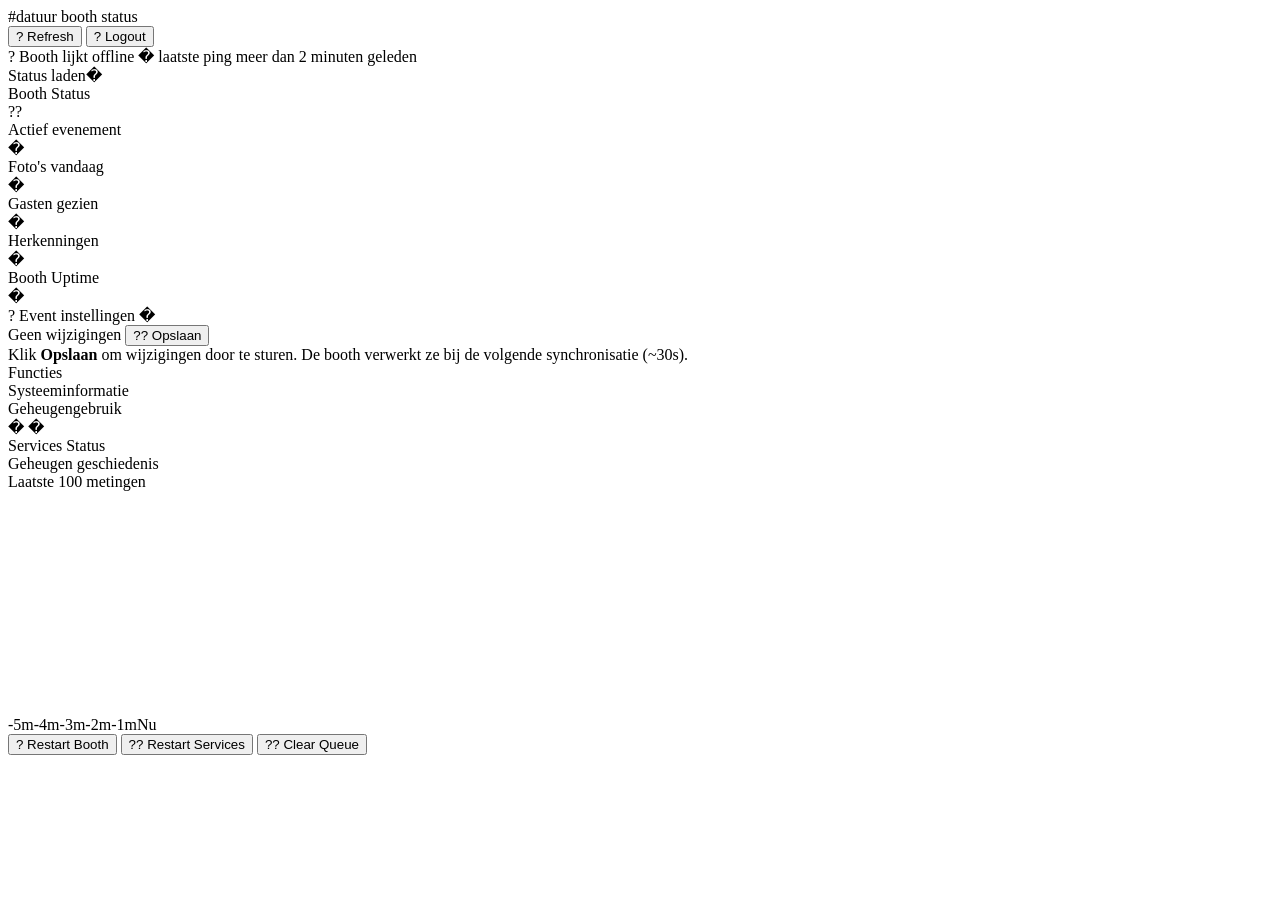
==== commit e82e66ea: "Update print statement to display 'Goodbye World'" ====
--- a/index.html
+++ b/index.html
@@ -3,478 +3,98 @@
 <head>
   <meta charset="UTF-8" />
   <meta name="viewport" content="width=device-width, initial-scale=1.0" />
-  <title>Booth Status — datuur.be</title>
-  <style>
-    /* ── Reset & base ── */
-    *, *::before, *::after { box-sizing: border-box; margin: 0; padding: 0; }
-    :root {
-      --bg:         #0d0d0d;
-      --surface:    #161616;
-      --surface2:   #1f1f1f;
-      --border:     #2a2a2a;
-      --text:       #e8e8e8;
-      --muted:      #777;
-      --accent:     #f0b429;
-      --green:      #22c55e;
-      --red:        #ef4444;
-      --orange:     #f97316;
-      --blue:       #3b82f6;
-      --radius:     14px;
-      --radius-sm:  8px;
-    }
-    html, body {
-      height: 100%;
-      background: var(--bg);
-      color: var(--text);
-      font-family: 'Segoe UI', system-ui, sans-serif;
-      font-size: 16px;
-      line-height: 1.5;
-    }
-
-    /* ── Layout ── */
-    .app {
-      max-width: 1100px;
-      margin: 0 auto;
-      padding: 20px 16px 48px;
-    }
-
-    /* ── Header ── */
-    header {
-      display: flex;
-      align-items: center;
-      justify-content: space-between;
-      padding: 18px 0 24px;
-      border-bottom: 1px solid var(--border);
-      margin-bottom: 24px;
-      flex-wrap: wrap;
-      gap: 12px;
-    }
-    .logo {
-      font-size: 1.5rem;
-      font-weight: 700;
-      letter-spacing: -0.5px;
-      color: var(--accent);
-    }
-    .logo span { color: var(--text); }
-    .header-meta {
-      display: flex;
-      align-items: center;
-      gap: 12px;
-    }
-    #lastUpdated {
-      font-size: 0.78rem;
-      color: var(--muted);
-    }
-    .refresh-btn {
-      background: var(--surface2);
-      border: 1px solid var(--border);
-      color: var(--text);
-      font-size: 0.78rem;
-      padding: 6px 14px;
-      border-radius: 999px;
-      cursor: pointer;
-      transition: background 0.15s;
-    }
-    .refresh-btn:hover { background: var(--border); }
-
-    /* ── Status pill ── */
-    .status-pill {
-      display: inline-flex;
-      align-items: center;
-      gap: 7px;
-      padding: 6px 16px;
-      border-radius: 999px;
-      font-size: 0.9rem;
-      font-weight: 600;
-    }
-    .status-pill .dot {
-      width: 9px; height: 9px;
-      border-radius: 50%;
-      animation: pulse 2s infinite;
-    }
-    .pill-online  { background: rgba(34,197,94,0.12); color: var(--green); }
-    .pill-online  .dot { background: var(--green); }
-    .pill-offline { background: rgba(239,68,68,0.12); color: var(--red); }
-    .pill-offline .dot { background: var(--red); animation: none; }
-    .pill-unknown { background: rgba(119,119,119,0.12); color: var(--muted); }
-    .pill-unknown .dot { background: var(--muted); animation: none; }
-    @keyframes pulse {
-      0%,100% { opacity:1; }
-      50%      { opacity:0.35; }
-    }
-
-    /* ── Hero row ── */
-    .hero {
-      display: grid;
-      grid-template-columns: 1fr 1fr;
-      gap: 16px;
-      margin-bottom: 20px;
-    }
-    @media(max-width: 600px) {
-      .hero { grid-template-columns: 1fr; }
-    }
-    .hero-card {
-      background: var(--surface);
-      border: 1px solid var(--border);
-      border-radius: var(--radius);
-      padding: 20px 22px;
-    }
-    .hero-card .label {
-      font-size: 0.72rem;
-      text-transform: uppercase;
-      letter-spacing: 0.08em;
-      color: var(--muted);
-      margin-bottom: 6px;
-    }
-    .hero-card .value {
-      font-size: 2.2rem;
-      font-weight: 700;
-      line-height: 1;
-    }
-    .hero-card .sub {
-      font-size: 0.78rem;
-      color: var(--muted);
-      margin-top: 4px;
-    }
-    .value-green  { color: var(--green); }
-    .value-red    { color: var(--red); }
-    .value-orange { color: var(--orange); }
-    .value-accent { color: var(--accent); }
-
-    /* ── Section title ── */
-    .section-title {
-      font-size: 0.72rem;
-      text-transform: uppercase;
-      letter-spacing: 0.1em;
-      color: var(--muted);
-      margin: 28px 0 12px;
-    }
-
-    /* ── Service grid ── */
-    .services-grid {
-      display: grid;
-      grid-template-columns: repeat(auto-fill, minmax(200px, 1fr));
-      gap: 12px;
-    }
-    @media(max-width: 600px) {
-      .services-grid { grid-template-columns: repeat(2, 1fr); }
-    }
-    .service-card {
-      background: var(--surface);
-      border: 1px solid var(--border);
-      border-radius: var(--radius-sm);
-      padding: 14px 16px;
-      display: flex;
-      flex-direction: column;
-      gap: 4px;
-    }
-    .service-card .svc-name {
-      font-size: 0.82rem;
-      font-weight: 600;
-    }
-    .service-card .svc-status {
-      font-size: 0.72rem;
-      font-weight: 600;
-      text-transform: uppercase;
-      letter-spacing: 0.06em;
-    }
-    .service-card .svc-meta {
-      font-size: 0.7rem;
-      color: var(--muted);
-    }
-    .st-healthy   { color: var(--green); }
-    .st-degraded  { color: var(--orange); }
-    .st-unhealthy { color: var(--red); }
-    .st-unknown   { color: var(--muted); }
-    .service-card.border-healthy   { border-color: rgba(34,197,94,0.25); }
-    .service-card.border-unhealthy { border-color: rgba(239,68,68,0.35); }
-    .service-card.border-degraded  { border-color: rgba(249,115,22,0.35); }
-
-    /* ── Memory bar ── */
-    .memory-bar-wrap {
-      background: var(--surface);
-      border: 1px solid var(--border);
-      border-radius: var(--radius-sm);
-      padding: 16px 18px;
-      margin-bottom: 12px;
-    }
-    .mem-labels {
-      display: flex;
-      justify-content: space-between;
-      font-size: 0.75rem;
-      color: var(--muted);
-      margin-bottom: 8px;
-    }
-    .mem-bar-bg {
-      height: 10px;
-      background: var(--surface2);
-      border-radius: 999px;
-      overflow: hidden;
-    }
-    .mem-bar-fill {
-      height: 100%;
-      border-radius: 999px;
-      background: var(--green);
-      transition: width 0.5s ease;
-    }
-    .mem-bar-fill.warn  { background: var(--orange); }
-    .mem-bar-fill.crit  { background: var(--red); }
-
-    /* ── History sparkline ── */
-    .sparkline-wrap {
-      background: var(--surface);
-      border: 1px solid var(--border);
-      border-radius: var(--radius-sm);
-      padding: 16px 18px;
-    }
-    .sparkline-wrap svg {
-      width: 100%;
-      height: 60px;
-      display: block;
-    }
-
-    /* ── Errors list ── */
-    .errors-list {
-      display: flex;
-      flex-direction: column;
-      gap: 8px;
-    }
-    .error-row {
-      background: rgba(239,68,68,0.06);
-      border: 1px solid rgba(239,68,68,0.2);
-      border-radius: var(--radius-sm);
-      padding: 10px 14px;
-      font-size: 0.78rem;
-    }
-    .error-row .err-svc {
-      font-weight: 600;
-      color: var(--red);
-      margin-right: 6px;
-    }
-    .error-row .err-time {
-      color: var(--muted);
-      font-size: 0.7rem;
-    }
-
-    /* ── Info row ── */
-    .info-row {
-      display: grid;
-      grid-template-columns: repeat(auto-fill, minmax(160px, 1fr));
-      gap: 10px;
-      margin-bottom: 8px;
-    }
-    .info-cell {
-      background: var(--surface);
-      border: 1px solid var(--border);
-      border-radius: var(--radius-sm);
-      padding: 10px 14px;
-    }
-    .info-cell .ic-label {
-      font-size: 0.65rem;
-      text-transform: uppercase;
-      letter-spacing: 0.07em;
-      color: var(--muted);
-      margin-bottom: 2px;
-    }
-    .info-cell .ic-value {
-      font-size: 0.9rem;
-      font-weight: 600;
-    }
-
-    /* ── Offline overlay ── */
-    #offlineBanner {
-      display: none;
-      background: rgba(239,68,68,0.1);
-      border: 1px solid rgba(239,68,68,0.3);
-      border-radius: var(--radius-sm);
-      padding: 14px 18px;
-      color: var(--red);
-      font-weight: 600;
-      margin-bottom: 20px;
-      text-align: center;
-    }
-
-    /* ── Loading spinner ── */
-    #loadingState {
-      text-align: center;
-      padding: 80px 0;
-      color: var(--muted);
-    }
-    .spinner {
-      width: 32px; height: 32px;
-      border: 3px solid var(--border);
-      border-top-color: var(--accent);
-      border-radius: 50%;
-      animation: spin 0.7s linear infinite;
-      margin: 0 auto 16px;
-    }
-    @keyframes spin { to { transform: rotate(360deg); } }
-
-    /* ── Admin ── */
-    .admin-btn { background: var(--surface2); border: 1px solid var(--border); color: var(--muted); font-size: 0.78rem; padding: 6px 12px; border-radius: 999px; cursor: pointer; transition: all 0.15s; }
-    .admin-btn:hover, .admin-btn.active { color: var(--accent); border-color: var(--accent); }
-    .modal-backdrop { position: fixed; inset: 0; background: rgba(0,0,0,.75); display: flex; align-items: center; justify-content: center; z-index: 100; }
-    .modal-box { background: var(--surface); border: 1px solid var(--border); border-radius: var(--radius); padding: 28px 24px; width: 100%; max-width: 340px; box-shadow: 0 8px 32px rgba(0,0,0,.5); }
-    .modal-box h3 { font-size: 1rem; margin-bottom: 16px; color: var(--accent); }
-    .modal-box input { width: 100%; padding: 10px 12px; background: var(--surface2); border: 1px solid var(--border); border-radius: var(--radius-sm); color: var(--text); font-size: 0.9rem; margin-bottom: 12px; }
-    .modal-box input:focus { outline: none; border-color: var(--accent); }
-    .modal-row { display: flex; gap: 8px; }
-    .btn-primary { flex: 1; padding: 10px; background: var(--accent); color: #111; font-weight: 700; border: none; border-radius: var(--radius-sm); cursor: pointer; }
-    .btn-ghost { padding: 10px 16px; background: transparent; color: var(--muted); border: 1px solid var(--border); border-radius: var(--radius-sm); cursor: pointer; }
-    .modal-err { color: var(--red); font-size: 0.78rem; margin-bottom: 8px; display: none; }
-    .admin-panel { background: var(--surface); border: 1px solid rgba(240,180,41,0.3); border-radius: var(--radius); padding: 18px 20px; margin-bottom: 20px; display: none; }
-    .admin-panel.visible { display: block; }
-    .admin-panel-header { display: flex; justify-content: space-between; align-items: center; flex-wrap: wrap; gap: 8px; margin-bottom: 14px; }
-    .admin-panel-title { font-size: 0.72rem; text-transform: uppercase; letter-spacing: 0.1em; color: var(--accent); }
-    .admin-event-name { font-size: 0.82rem; color: var(--muted); }
-    .admin-logout { font-size: 0.7rem; color: var(--muted); cursor: pointer; background: none; border: none; text-decoration: underline; padding: 0; }
-    .admin-logout:hover { color: var(--red); }
-    .admin-hint { font-size: 0.7rem; color: var(--muted); margin-top: 12px; }
-    .toggles-grid { display: grid; grid-template-columns: 1fr 1fr; gap: 10px; }
-    @media(max-width: 480px) { .toggles-grid { grid-template-columns: 1fr; } }
-    .toggle-row { display: flex; align-items: center; justify-content: space-between; background: var(--surface2); border: 1px solid var(--border); border-radius: var(--radius-sm); padding: 10px 12px; gap: 8px; }
-    .toggle-label { font-size: 0.82rem; flex: 1; }
-    .toggle-switch { position: relative; width: 36px; height: 20px; flex-shrink: 0; }
-    .toggle-switch input { opacity: 0; width: 0; height: 0; position: absolute; }
-    .toggle-track { position: absolute; inset: 0; background: var(--border); border-radius: 999px; cursor: pointer; transition: background 0.2s; }
-    .toggle-track::before { content: ''; position: absolute; width: 14px; height: 14px; left: 3px; top: 3px; background: #fff; border-radius: 50%; transition: transform 0.2s; }
-    .toggle-switch input:checked + .toggle-track { background: var(--green); }
-    .toggle-switch input:checked + .toggle-track::before { transform: translateX(16px); }
-    .toggle-row.dirty { border-color: rgba(240,180,41,0.5); background: rgba(240,180,41,0.04); }
-    .admin-save-bar { display: flex; align-items: center; gap: 10px; margin-top: 14px; padding-top: 12px; border-top: 1px solid var(--border); }
-    .save-btn { padding: 9px 22px; background: var(--surface2); color: var(--muted); font-weight: 700; font-size: 0.85rem; border: 1px solid var(--border); border-radius: var(--radius-sm); cursor: not-allowed; transition: all 0.2s; }
-    .save-btn.has-changes { background: var(--accent); color: #111; border-color: var(--accent); cursor: pointer; }
-    .save-feedback { font-size: 0.78rem; color: var(--green); display: none; }
-    .pending-count { font-size: 0.75rem; color: var(--muted); flex: 1; }
-
-    /* ── Features overview ── */
-    .features-overview { display: grid; grid-template-columns: repeat(auto-fill, minmax(130px, 1fr)); gap: 8px; }
-    @media(max-width: 600px) { .features-overview { grid-template-columns: repeat(2, 1fr); } }
-    .feat-badge { background: var(--surface); border: 1px solid var(--border); border-radius: var(--radius-sm); padding: 9px 12px; display: flex; justify-content: space-between; align-items: center; gap: 6px; }
-    .feat-icon { font-size: 0.8rem; flex: 1; white-space: nowrap; overflow: hidden; text-overflow: ellipsis; }
-    .feat-state { font-size: 0.68rem; font-weight: 700; padding: 2px 7px; border-radius: 999px; letter-spacing: 0.04em; flex-shrink: 0; }
-    .feat-on .feat-state { background: rgba(34,197,94,0.15); color: var(--green); }
-    .feat-off .feat-state { background: rgba(119,119,119,0.12); color: var(--muted); }
-    .feat-on { border-color: rgba(34,197,94,0.2); }
-
-    #mainContent { display: none; }
-
-    /* ── Login screen ── */
-    #loginScreen {
-      position: fixed; inset: 0;
-      background: var(--bg);
-      display: flex; flex-direction: column;
-      align-items: center; justify-content: center;
-      z-index: 200;
-      padding: 24px;
-    }
-    .login-card {
-      background: var(--surface);
-      border: 1px solid var(--border);
-      border-radius: var(--radius);
-      padding: 36px 32px;
-      width: 100%; max-width: 360px;
-      box-shadow: 0 8px 40px rgba(0,0,0,.6);
-    }
-    .login-brand { font-size: 1.4rem; font-weight: 700; color: var(--accent); margin-bottom: 4px; }
-    .login-brand span { color: var(--text); }
-    .login-sub { font-size: 0.78rem; color: var(--muted); margin-bottom: 28px; }
-    .login-step-title { font-size: 0.9rem; font-weight: 600; color: var(--text); margin-bottom: 14px; }
-    .login-card .modal-err { margin-bottom: 10px; }
-    .login-card input { width: 100%; padding: 10px 12px; background: var(--surface2); border: 1px solid var(--border); border-radius: var(--radius-sm); color: var(--text); font-size: 0.9rem; margin-bottom: 12px; }
-    .login-card input:focus { outline: none; border-color: var(--accent); }
-    .logout-btn { background: transparent; border: 1px solid var(--border); color: var(--muted); font-size: 0.78rem; padding: 6px 14px; border-radius: 999px; cursor: pointer; transition: all 0.15s; }
-    .logout-btn:hover { color: var(--red); border-color: var(--red); }
-  </style>
+  <title>Booth Status � datuur.be</title>
+  <link rel="stylesheet" href="/css/dashboard.css" />
 </head>
 <body>
-<!-- ── Login screen (covers everything until authenticated) ── -->
-<div id="loginScreen">
-  <div class="login-card">
-    <div class="login-brand">#datuur <span>booth status</span></div>
-    <div class="login-sub">Beheerders dashboard</div>
-    <div class="modal-err" id="loginErr"></div>
-    <!-- Step 1: wachtwoord -->
-    <div id="loginStep1">
-      <div class="login-step-title">🔐 Inloggen</div>
-      <input type="password" id="adminPwInput" placeholder="Wachtwoord"
-        onkeydown="if(event.key==='Enter')doLogin()">
-      <div class="modal-row">
-        <button class="btn-primary" onclick="doLogin()">Volgende →</button>
-      </div>
-    </div>
-    <!-- Step 2: TOTP -->
-    <div id="loginStep2" style="display:none;">
-      <div class="login-step-title">📱 Verificatie</div>
-      <div style="font-size:0.8rem;color:var(--muted);margin-bottom:12px">
-        Voer de 6-cijferige code in van je authenticator-app
-      </div>
-      <input type="text" id="totpInput" placeholder="000 000" maxlength="7"
-        inputmode="numeric" autocomplete="one-time-code"
-        style="letter-spacing:0.2em;font-size:1.1rem;text-align:center"
-        onkeydown="if(event.key==='Enter')doLoginTotp()">
-      <div class="modal-row" style="margin-top:12px">
-        <button class="btn-primary" onclick="doLoginTotp()">Inloggen</button>
-        <button class="btn-ghost" onclick="resetLogin()">← Terug</button>
-      </div>
-    </div>
-  </div>
-</div>
 
-<!-- ── App (hidden until authenticated) ── -->
-<div id="appWrapper" style="display:none;">
 <div class="app">
+
+  <!-- Header -->
   <header>
     <div class="logo">#datuur <span>booth status</span></div>
     <div class="header-meta">
       <span id="lastUpdated"></span>
-      <button class="logout-btn" onclick="adminLogout()">↩ Uitloggen</button>
-      <button class="refresh-btn" onclick="fetchHealth()">↺ Ververs</button>
+      <button class="header-btn" onclick="doRefresh()">? Refresh</button>
+      <button class="header-btn danger" onclick="doLogout()">? Logout</button>
     </div>
   </header>
 
-  <div id="offlineBanner">⚠ Booth lijkt offline — laatste ping meer dan 2 minuten geleden</div>
+  <div id="offlineBanner">? Booth lijkt offline � laatste ping meer dan 2 minuten geleden</div>
 
   <div id="loadingState">
     <div class="spinner"></div>
-    <div>Status laden…</div>
+    <div>Status laden�</div>
   </div>
 
   <div id="mainContent">
-    <!-- Hero -->
+
+    <!-- Hero: status + event -->
     <div class="hero">
       <div class="hero-card">
-        <div class="label">Booth status</div>
+        <div class="label">Booth Status</div>
         <div id="statusPill"></div>
         <div class="sub" id="lastPing"></div>
       </div>
       <div class="hero-card">
+        <div class="hc-icon">??</div>
         <div class="label">Actief evenement</div>
-        <div class="value value-accent" id="activeEvent">—</div>
+        <div class="value value-accent" id="activeEventName">�</div>
         <div class="sub" id="photosToday"></div>
         <div class="sub" id="eventUserCount"></div>
-        <div class="sub" id="eventPartyHosts" style="color:var(--accent);margin-top:3px"></div>
+        <div class="sub" id="eventPartyHosts"></div>
       </div>
     </div>
 
-    <!-- Admin controls -->
+    <!-- Stat cards -->
+    <div class="stats-row">
+      <div class="stat-card">
+        <div class="sc-label">Foto's vandaag</div>
+        <div class="sc-value value-accent" id="statPhotos">�</div>
+      </div>
+      <div class="stat-card">
+        <div class="sc-label">Gasten gezien</div>
+        <div class="sc-value" id="statGuests">�</div>
+      </div>
+      <div class="stat-card">
+        <div class="sc-label">Herkenningen</div>
+        <div class="sc-value value-green" id="statRecognition">�</div>
+      </div>
+      <div class="stat-card">
+        <div class="sc-label">Booth Uptime</div>
+        <div class="sc-value" id="statUptime">�</div>
+        <div class="sc-sub" id="statUptimeSince"></div>
+      </div>
+    </div>
+
+    <!-- Admin panel -->
     <div id="adminPanel" class="admin-panel">
       <div class="admin-panel-header">
-        <span class="admin-panel-title">⚙ Event instellingen</span>
-        <span class="admin-event-name" id="adminEventName">—</span>
+        <span class="admin-panel-title">? Event instellingen</span>
+        <span class="admin-event-name" id="adminEventName">�</span>
       </div>
       <div class="toggles-grid" id="adminToggles"></div>
       <div class="admin-save-bar">
         <span class="pending-count" id="pendingCount">Geen wijzigingen</span>
-        <span class="save-feedback" id="saveFeedback">✅ Opgeslagen!</span>
-        <button class="save-btn" id="saveBtn" onclick="saveChanges()">💾 Opslaan</button>
+        <span class="save-feedback" id="saveFeedback"></span>
+        <button class="save-btn" id="saveBtn" onclick="saveChanges()">?? Opslaan</button>
       </div>
       <div class="admin-hint">Klik <strong>Opslaan</strong> om wijzigingen door te sturen. De booth verwerkt ze bij de volgende synchronisatie (~30s).</div>
     </div>
 
-    <!-- Features overview -->
-    <div class="section-title">Functies</div>
-    <div class="features-overview" id="featuresOverview"></div>
+    <!-- Features + Errors side by side -->
+    <div class="two-col">
+      <div>
+        <div class="section-title">Functies</div>
+        <div class="features-overview" id="featuresOverview"></div>
+      </div>
+      <div>
+        <div id="errorsSection" style="display:none">
+          <div class="section-title">Recente fouten</div>
+          <div class="errors-list" id="errorsList"></div>
+        </div>
+      </div>
+    </div>
 
     <!-- System info -->
     <div class="section-title">Systeeminformatie</div>
@@ -484,8 +104,8 @@
     <div class="section-title">Geheugengebruik</div>
     <div class="memory-bar-wrap">
       <div class="mem-labels">
-        <span id="memUsed">—</span>
-        <span id="memTotal">—</span>
+        <span id="memUsed">�</span>
+        <span id="memTotal">�</span>
       </div>
       <div class="mem-bar-bg">
         <div class="mem-bar-fill" id="memBarFill" style="width:0%"></div>
@@ -493,445 +113,32 @@
     </div>
 
     <!-- Services -->
-    <div class="section-title">Services</div>
+    <div class="section-title">Services Status</div>
     <div class="services-grid" id="servicesGrid"></div>
 
-    <!-- Recent errors -->
-    <div id="errorsSection">
-      <div class="section-title">Recente fouten</div>
-      <div class="errors-list" id="errorsList"></div>
+    <!-- Memory sparkline -->
+    <div class="section-title">Geheugen geschiedenis</div>
+    <div class="sparkline-wrap">
+      <div class="sparkline-header">
+        <span class="sparkline-title">Laatste 100 metingen</span>
+        <span class="sparkline-peak" id="sparklinePeak"></span>
+      </div>
+      <svg id="sparkline" viewBox="0 0 400 70" preserveAspectRatio="none"></svg>
+      <div class="sparkline-x-labels">
+        <span>-5m</span><span>-4m</span><span>-3m</span><span>-2m</span><span>-1m</span><span>Nu</span>
+      </div>
     </div>
 
-    <!-- History sparkline -->
-    <div class="section-title">Geheugen geschiedenis (laatste 100 metingen)</div>
-    <div class="sparkline-wrap">
-      <svg id="sparkline" viewBox="0 0 400 60" preserveAspectRatio="none"></svg>
+    <!-- Action buttons -->
+    <div class="action-buttons">
+      <button class="action-btn primary" onclick="doRefresh()">? Restart Booth</button>
+      <button class="action-btn" onclick="doRefresh()">?? Restart Services</button>
+      <button class="action-btn danger" onclick="doRefresh()">?? Clear Queue</button>
     </div>
-  </div>
-</div>
-</div><!-- /appWrapper -->
 
-<script>
-  // ── Config ──────────────────────────────────────────────
-  const API_BASE   = 'https://status-api.datuur.be';
-  const BOOTH_ID   = 'booth-1';
-  const POLL_MS    = 60_000; // booth only pushes on change — no need to poll more often
-  let   firstLoad  = true;
+  </div><!-- /mainContent -->
+</div><!-- /app -->
 
-  // ── Helpers ─────────────────────────────────────────────
-  function el(id) { return document.getElementById(id); }
-  function fmt(v, unit) { return v != null ? `${v} ${unit}` : '—'; }
-  function fmtUptime(s) {
-    if (s == null) return '—';
-    const h = Math.floor(s / 3600), m = Math.floor((s % 3600) / 60);
-    return `${h}u ${m}m`;
-  }
-  function timeAgo(iso) {
-    const s = Math.round((Date.now() - new Date(iso).getTime()) / 1000);
-    if (s < 60)  return `${s}s geleden`;
-    if (s < 3600) return `${Math.floor(s/60)}m geleden`;
-    return `${Math.floor(s/3600)}u geleden`;
-  }
-
-  // ── Render ───────────────────────────────────────────────
-  function render(data) {
-    el('loadingState').style.display  = 'none';
-    el('mainContent').style.display   = 'block';
-
-    const online = data.online !== false;
-    el('offlineBanner').style.display = online ? 'none' : 'block';
-
-    // Status pill
-    const pillClass = online
-      ? (data.health?.overall === 'healthy' ? 'pill-online' : 'pill-offline')
-      : 'pill-offline';
-    const pillLabel = online
-      ? (data.health?.overall === 'healthy' ? 'Online — gezond' : `Online — ${data.health?.overall}`)
-      : 'Offline';
-    el('statusPill').innerHTML = `
-      <div class="status-pill ${pillClass}">
-        <span class="dot"></span>${pillLabel}
-      </div>`;
-    el('lastPing').textContent = data.timestamp
-      ? `Laatste ping: ${timeAgo(data.timestamp)}`
-      : '';
-
-    // Active event
-    el('activeEvent').textContent = data.activeEvent?.name ?? '(geen)';
-    el('photosToday').textContent = data.photosToday != null
-      ? `${data.photosToday} foto's vandaag`
-      : '';
-    const uCount = data.activeEvent?.userCount;
-    el('eventUserCount').textContent = uCount != null
-      ? `${uCount} gebruiker${uCount !== 1 ? 's' : ''} gekoppeld`
-      : '';
-    const hosts = data.activeEvent?.partyHosts ?? [];
-    el('eventPartyHosts').textContent = hosts.length
-      ? `🎉 ${hosts.join(' · ')}`
-      : '';
-
-    // Info row
-    const infoCells = [
-      { label: 'Booth ID',    value: data.boothId    ?? '—' },
-      { label: 'Versie',      value: data.appVersion ?? '—' },
-      { label: 'Platform',    value: data.platform   ?? '—' },
-      { label: 'Uptime',      value: fmtUptime(data.uptime) },
-    ];
-    el('infoRow').innerHTML = infoCells.map(c => `
-      <div class="info-cell">
-        <div class="ic-label">${c.label}</div>
-        <div class="ic-value">${c.value}</div>
-      </div>`).join('');
-
-    // Memory bar
-    const mem = data.memory ?? {};
-    const used  = parseFloat(mem.heapUsedMB)  || 0;
-    const total = parseFloat(mem.heapTotalMB) || 0;
-    const pct   = total > 0 ? Math.min(100, (used / total) * 100) : 0;
-    el('memUsed').textContent  = `Gebruikt: ${used ? Math.round(used) + ' MB' : '—'}`;
-    el('memTotal').textContent = `Totaal heap: ${total ? Math.round(total) + ' MB' : '—'}`;
-    const fill = el('memBarFill');
-    fill.style.width = `${pct}%`;
-    fill.className = 'mem-bar-fill' + (pct > 80 ? ' crit' : pct > 60 ? ' warn' : '');
-
-    // Services
-    const services = data.health?.services ?? [];
-    el('servicesGrid').innerHTML = services.map(s => `
-      <div class="service-card border-${s.status}">
-        <div class="svc-name">${s.name}</div>
-        <div class="svc-status st-${s.status}">${s.status}</div>
-        <div class="svc-meta">${s.stats?.operations ?? 0} ops · ${s.stats?.avgResponseTime ?? 0} ms avg</div>
-        ${s.stats?.errorRate ? `<div class="svc-meta">Fouten: ${s.stats.errorRate}</div>` : ''}
-      </div>`).join('') || '<div style="color:var(--muted);font-size:.82rem">Geen servicedata</div>';
-
-    // Errors
-    const errors = services.flatMap(s =>
-      (s.recentErrors ?? []).map(e => ({ ...e, service: s.name }))
-    ).sort((a,b) => new Date(b.timestamp) - new Date(a.timestamp)).slice(0, 8);
-
-    el('errorsSection').style.display = errors.length ? 'block' : 'none';
-    el('errorsList').innerHTML = errors.map(e => `
-      <div class="error-row">
-        <span class="err-svc">${e.service}</span>
-        ${e.message}
-        <div class="err-time">${e.timestamp ? timeAgo(e.timestamp) : ''} — ${e.operation ?? ''}</div>
-      </div>`).join('');
-
-    el('lastUpdated').textContent = `bijgewerkt ${new Date().toLocaleTimeString('nl-BE')}`;
-    _lastData = data;
-    renderFeaturesOverview(data);
-    if (_adminToken) renderAdminPanel(data);
-    firstLoad = false;
-  }
-
-  // ── Sparkline ────────────────────────────────────────────
-  function renderSparkline(history) {
-    const svg = el('sparkline');
-    if (!history || history.length < 2) {
-      svg.innerHTML = '<text x="50%" y="50%" fill="#555" font-size="11" text-anchor="middle">Geen geschiedenis</text>';
-      return;
-    }
-    const values = history.map(h => h.heapMB ?? 0);
-    const max    = Math.max(...values, 1);
-    const w = 400, h = 60, pad = 4;
-    const xs = values.map((_, i) => pad + (i / (values.length - 1)) * (w - pad * 2));
-    const ys = values.map(v => h - pad - ((v / max) * (h - pad * 2)));
-    const pts = xs.map((x, i) => `${x},${ys[i]}`).join(' ');
-
-    // Fill area
-    const fillPts = `${xs[0]},${h} ` + pts + ` ${xs[xs.length-1]},${h}`;
-    svg.innerHTML = `
-      <polygon points="${fillPts}" fill="rgba(59,130,246,0.15)" />
-      <polyline points="${pts}" fill="none" stroke="#3b82f6" stroke-width="2" stroke-linejoin="round"/>`;
-  }
-
-  // ── Fetch ────────────────────────────────────────────────
-  async function fetchHealth() {
-    try {
-      const [healthRes, historyRes] = await Promise.all([
-        fetch(`${API_BASE}/api/health`,             { cache: 'no-store' }),
-        fetch(`${API_BASE}/api/history/${BOOTH_ID}`, { cache: 'no-store' }),
-      ]);
-      if (!healthRes.ok) throw new Error(`HTTP ${healthRes.status}`);
-      const data    = await healthRes.json();
-      const history = historyRes.ok ? await historyRes.json() : [];
-      render(data);
-      renderSparkline(history);
-    } catch (err) {
-      if (firstLoad) {
-        // Before first successful load — show a clean error in the spinner area
-        el('loadingState').innerHTML = `
-          <div style="color:var(--red);font-size:.9rem">⚠ Kan status niet ophalen</div>
-          <div style="color:var(--muted);font-size:.78rem;margin-top:8px">${err.message}</div>
-          <div style="color:var(--muted);font-size:.72rem;margin-top:4px">Herlaad de pagina om opnieuw te proberen</div>`;
-        el('loadingState').style.display = 'block';
-      } else {
-        el('offlineBanner').style.display = 'block';
-        el('offlineBanner').textContent   = `⚠ Kan statusdata niet ophalen: ${err.message}`;
-      }
-      el('lastUpdated').textContent = `Fout om ${new Date().toLocaleTimeString('nl-BE')}`;
-    }
-  }
-  // ── Admin ────────────────────────────────────────────────────────
-  const ADMIN_TOGGLES = [
-    { action: 'setFaceRecognition', label: '👁 Face herkenning',  key: 'face_recognition_enabled' },
-    { action: 'setAutoConfirm',     label: '⚡ Auto-bevestig',    key: 'auto_confirm_recognition' },
-    { action: 'setBoomerang',       label: '🔄 Boomerang GIF',    key: 'boomerang_enabled'         },
-    { action: 'setSendQrEmails',    label: '📧 QR emails',        key: 'send_qr_emails'            },
-    { action: 'setSmileShutter',    label: '😊 Smile sluiter',    key: 'smile_shutter_enabled'     },
-    { action: 'setArFilters',       label: '🎭 AR filters',       key: 'ar_filters_enabled'        },
-    { action: 'setSlideshow',       label: '🖼 Slideshow',        key: 'slideshow_enabled'         },
-  ];
-
-  let _adminToken    = localStorage.getItem('adminToken') || null;
-  let _loginPassword = null; // temp during 2-step flow
-  let _lastData      = null;
-  let _pendingChanges = {};
-  let _pollTimer     = null;
-
-  // Migrate: clear old password key
-  if (localStorage.getItem('adminPw')) { localStorage.removeItem('adminPw'); _adminToken = null; }
-
-  // ── Show app after valid login ─────────────────────────────────────────────
-  function _showApp() {
-    el('loginScreen').style.display = 'none';
-    el('appWrapper').style.display  = 'block';
-    el('adminPanel').classList.add('visible');
-    fetchHealth();
-    _pollTimer = setInterval(fetchHealth, POLL_MS);
-  }
-
-  // ── Auto-restore: verify stored token on page load ─────────────────────────
-  if (_adminToken) {
-    (async () => {
-      try {
-        const r = await fetch(`${API_BASE}/api/admin/verify`, {
-          headers: { 'X-Admin-Token': _adminToken }, cache: 'no-store',
-        });
-        const d = await r.json();
-        if (d.ok) {
-          _showApp(); // token still valid — skip login screen
-        } else {
-          _adminToken = null;
-          localStorage.removeItem('adminToken');
-          // loginScreen stays visible (already the default)
-        }
-      } catch { /* network error — loginScreen stays visible */ }
-    })();
-  }
-  // If no token, loginScreen is already visible by default — nothing to do
-
-  function resetLogin() {
-    el('loginStep1').style.display = 'block';
-    el('loginStep2').style.display = 'none';
-    el('loginErr').style.display = 'none';
-    el('totpInput').value = '';
-    _loginPassword = null;
-  }
-
-  async function doLogin() {
-    const pw = el('adminPwInput').value.trim();
-    if (!pw) return;
-    el('loginErr').style.display = 'none';
-    try {
-      const r = await fetch(`${API_BASE}/api/admin/login`, {
-        method: 'POST', headers: { 'Content-Type': 'application/json' },
-        body: JSON.stringify({ password: pw }), cache: 'no-store',
-      });
-      const d = await r.json();
-      if (d.ok && d.token) {
-        _adminToken = d.token;
-        localStorage.setItem('adminToken', d.token);
-        _onLoginSuccess();
-      } else if (d.needsTotp) {
-        _loginPassword = pw;
-        el('loginStep1').style.display = 'none';
-        el('loginStep2').style.display = 'block';
-        setTimeout(() => el('totpInput').focus(), 50);
-      } else {
-        el('loginErr').textContent = 'Wachtwoord onjuist';
-        el('loginErr').style.display = 'block';
-      }
-    } catch { el('loginErr').style.display = 'block'; }
-  }
-
-  async function doLoginTotp() {
-    const code = el('totpInput').value.replace(/\s/g, '');
-    if (code.length !== 6) return;
-    el('loginErr').style.display = 'none';
-    try {
-      const r = await fetch(`${API_BASE}/api/admin/login`, {
-        method: 'POST', headers: { 'Content-Type': 'application/json' },
-        body: JSON.stringify({ password: _loginPassword, totpCode: code }), cache: 'no-store',
-      });
-      const d = await r.json();
-      if (d.ok && d.token) {
-        _adminToken = d.token;
-        localStorage.setItem('adminToken', d.token);
-        _onLoginSuccess();
-      } else {
-        el('loginErr').textContent = d.error || 'Ongeldige authenticatiecode';
-        el('loginErr').style.display = 'block';
-        el('totpInput').value = '';
-        setTimeout(() => el('totpInput').focus(), 50);
-      }
-    } catch { el('loginErr').style.display = 'block'; }
-  }
-
-  function _onLoginSuccess() {
-    _loginPassword = null;
-    el('adminPwInput').value = '';
-    el('totpInput').value    = '';
-    el('loginErr').style.display = 'none';
-    _showApp();
-  }
-
-  function adminLogout() {
-    _adminToken = null;
-    _lastData   = null;
-    _pendingChanges = {};
-    localStorage.removeItem('adminToken');
-    if (_pollTimer) { clearInterval(_pollTimer); _pollTimer = null; }
-    el('adminPanel').classList.remove('visible');
-    el('appWrapper').style.display  = 'none';
-    el('loginScreen').style.display = 'flex';
-    el('loadingState').innerHTML = '<div class="spinner"></div><div>Status laden\u2026</div>';
-    el('loadingState').style.display = 'block';
-    el('mainContent').style.display  = 'none';
-    firstLoad = true;
-    resetLogin();
-    setTimeout(() => el('adminPwInput').focus(), 100);
-  }
-
-  function toggleAdminPanel() {
-    const panel = el('adminPanel');
-    if (panel.classList.contains('visible')) {
-      panel.classList.remove('visible');
-    } else {
-      if (_lastData) renderAdminPanel(_lastData);
-      panel.classList.add('visible');
-    }
-  }
-
-  function renderAdminPanel(data) {
-    const ev = data.activeEvent;
-    el('adminEventName').textContent = ev ? (ev.name || ev.id) : '(geen event)';
-    if (!ev) { el('adminToggles').innerHTML = '<div style="color:var(--muted);font-size:.82rem">Geen actief evenement</div>'; return; }
-    el('adminToggles').innerHTML = ADMIN_TOGGLES.map(t => {
-      // Use pending value if the user changed it; otherwise use live server value
-      const serverVal = ev[t.key] === true;
-      const hasPending = Object.prototype.hasOwnProperty.call(_pendingChanges, t.action);
-      const effectiveVal = hasPending ? _pendingChanges[t.action] : serverVal;
-      const checked = effectiveVal ? 'checked' : '';
-      const dirty   = hasPending && _pendingChanges[t.action] !== serverVal ? 'dirty' : '';
-      return `
-        <div class="toggle-row ${dirty}">
-          <span class="toggle-label">${t.label}</span>
-          <label class="toggle-switch">
-            <input type="checkbox" ${checked}
-              onchange="markPending('${t.action}', this.checked, '${ev.id}')">
-            <span class="toggle-track"></span>
-          </label>
-        </div>`;
-    }).join('');
-    updateSaveBar();
-  }
-
-  function markPending(action, value, eventId) {
-    _pendingChanges[action] = value;
-    // Store eventId alongside (grab from last data)
-    _pendingChanges._eventId = eventId;
-    updateSaveBar();
-    // Re-render to show dirty border
-    if (_lastData) renderAdminPanel(_lastData);
-  }
-
-  function updateSaveBar() {
-    const count = Object.keys(_pendingChanges).filter(k => k !== '_eventId').length;
-    const btn   = el('saveBtn');
-    const cnt   = el('pendingCount');
-    if (count > 0) {
-      btn.classList.add('has-changes');
-      cnt.textContent = `${count} wijziging${count > 1 ? 'en' : ''} klaar om op te slaan`;
-      cnt.style.color = 'var(--accent)';
-    } else {
-      btn.classList.remove('has-changes');
-      cnt.textContent = 'Geen wijzigingen';
-      cnt.style.color = 'var(--muted)';
-    }
-  }
-
-  async function saveChanges() {
-    const eventId = _pendingChanges._eventId;
-    const actions = Object.keys(_pendingChanges).filter(k => k !== '_eventId');
-    if (!actions.length || !eventId || !_adminToken) return;
-
-    const btn = el('saveBtn');
-    btn.disabled = true;
-    btn.textContent = 'Opslaan…';
-
-    let allOk = true;
-    for (const action of actions) {
-      try {
-        const r = await fetch(`${API_BASE}/api/command`, {
-          method:  'POST',
-          headers: { 'Content-Type': 'application/json', 'X-Admin-Token': _adminToken },
-          body:    JSON.stringify({ eventId, action, value: _pendingChanges[action], boothId: BOOTH_ID }),
-          cache:   'no-store',
-        });
-        const d = await r.json();
-        if (!d.ok) { allOk = false; console.warn('[admin] command rejected:', d.error); }
-      } catch (err) {
-        allOk = false;
-        console.error('[admin] sendCommand failed:', err.message);
-      }
-    }
-
-    _pendingChanges = {};
-    btn.disabled = false;
-    btn.textContent = 'Opslaan';
-    btn.classList.remove('has-changes');
-    el('pendingCount').textContent = '';
-
-    const fb = el('saveFeedback');
-    fb.textContent = allOk ? '✅ Opgeslagen!' : '⚠ Gedeeltelijk opgeslagen';
-    fb.style.color = allOk ? 'var(--green)' : 'var(--orange)';
-    fb.style.display = 'inline';
-    setTimeout(() => { fb.style.display = 'none'; }, 3000);
-  }
-
-  function renderFeaturesOverview(data) {
-    const ov = el('featuresOverview');
-    if (!ov) return;
-    const ev = data.activeEvent;
-    if (!ev) {
-      ov.innerHTML = '<div style="color:var(--muted);font-size:.82rem">Geen actief evenement</div>';
-      return;
-    }
-    ov.innerHTML = ADMIN_TOGGLES.map(t => {
-      const on = ev[t.key] === true;
-      return `<div class="feat-badge ${on ? 'feat-on' : 'feat-off'}">
-        <span class="feat-icon">${t.label}</span>
-        <span class="feat-state">${on ? 'AAN' : 'UIT'}</span>
-      </div>`;
-    }).join('');
-  }
-  // ── Boot ─────────────────────────────────────────────────
-  // fetchHealth() and polling are started by _showApp() after successful login.
-  // If a valid token was found above, _showApp() has already been called.
-
-  // Stop polling when the tab is hidden — resume instantly when it's brought back
-  // This means zero KV reads when nobody has the page open
-  document.addEventListener('visibilitychange', () => {
-    if (!_adminToken) return; // not logged in — nothing to poll
-    if (document.hidden) {
-      clearInterval(_pollTimer);
-      _pollTimer = null;
-    } else {
-      fetchHealth();
-      _pollTimer = setInterval(fetchHealth, POLL_MS);
-    }
-  });
-</script>
+<script type="module" src="/js/dashboard.js"></script>
 </body>
 </html>
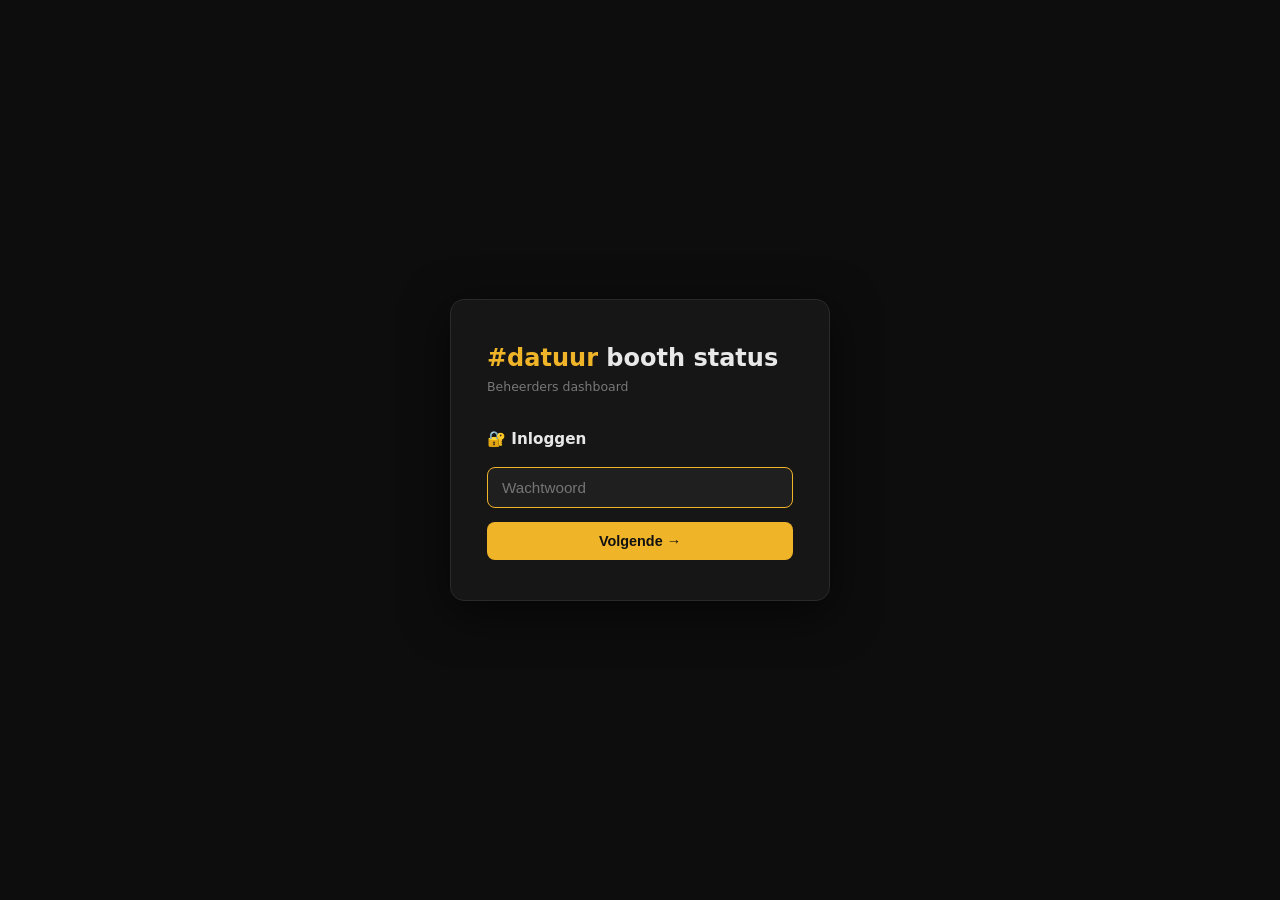
==== commit 9003cd95: "Switch to Cloudflare Workers deploy: add worker.js, wrangler.jsonc, GitHub Actions workflow; fix COR" ====
--- a/css/dashboard.css
+++ b/css/dashboard.css
@@ -0,0 +1,554 @@
+/* ── Reset & base ── */
+*, *::before, *::after { box-sizing: border-box; margin: 0; padding: 0; }
+
+:root {
+  --bg:         #0d0d0d;
+  --surface:    #161616;
+  --surface2:   #1f1f1f;
+  --border:     #2a2a2a;
+  --text:       #e8e8e8;
+  --muted:      #777;
+  --accent:     #f0b429;
+  --green:      #22c55e;
+  --red:        #ef4444;
+  --orange:     #f97316;
+  --blue:       #3b82f6;
+  --radius:     14px;
+  --radius-sm:  8px;
+}
+
+html, body {
+  height: 100%;
+  background: var(--bg);
+  color: var(--text);
+  font-family: 'Segoe UI', system-ui, sans-serif;
+  font-size: 16px;
+  line-height: 1.5;
+}
+
+/* ── Layout ── */
+.app {
+  max-width: 1100px;
+  margin: 0 auto;
+  padding: 20px 16px 48px;
+}
+
+/* ── Header ── */
+header {
+  display: flex;
+  align-items: center;
+  justify-content: space-between;
+  padding: 18px 0 24px;
+  border-bottom: 1px solid var(--border);
+  margin-bottom: 24px;
+  flex-wrap: wrap;
+  gap: 12px;
+}
+.logo {
+  font-size: 1.5rem;
+  font-weight: 700;
+  letter-spacing: -0.5px;
+  color: var(--accent);
+}
+.logo span { color: var(--text); }
+.header-meta {
+  display: flex;
+  align-items: center;
+  gap: 12px;
+}
+#lastUpdated {
+  font-size: 0.78rem;
+  color: var(--muted);
+}
+.header-btn {
+  background: var(--surface2);
+  border: 1px solid var(--border);
+  color: var(--text);
+  font-size: 0.78rem;
+  padding: 6px 14px;
+  border-radius: 999px;
+  cursor: pointer;
+  transition: background 0.15s;
+  display: inline-flex;
+  align-items: center;
+  gap: 6px;
+  text-decoration: none;
+}
+.header-btn:hover { background: var(--border); }
+.header-btn.danger:hover { color: var(--red); border-color: var(--red); background: transparent; }
+
+/* ── Status pill ── */
+.status-pill {
+  display: inline-flex;
+  align-items: center;
+  gap: 7px;
+  padding: 6px 16px;
+  border-radius: 999px;
+  font-size: 0.9rem;
+  font-weight: 600;
+}
+.status-pill .dot {
+  width: 9px; height: 9px;
+  border-radius: 50%;
+  animation: pulse 2s infinite;
+}
+.pill-online  { background: rgba(34,197,94,0.12); color: var(--green); }
+.pill-online  .dot { background: var(--green); }
+.pill-offline { background: rgba(239,68,68,0.12); color: var(--red); }
+.pill-offline .dot { background: var(--red); animation: none; }
+.pill-unknown { background: rgba(119,119,119,0.12); color: var(--muted); }
+.pill-unknown .dot { background: var(--muted); animation: none; }
+
+@keyframes pulse {
+  0%,100% { opacity:1; }
+  50%      { opacity:0.35; }
+}
+
+/* ── Hero row ── */
+.hero {
+  display: grid;
+  grid-template-columns: 1fr 1fr;
+  gap: 16px;
+  margin-bottom: 20px;
+}
+@media(max-width: 600px) {
+  .hero { grid-template-columns: 1fr; }
+}
+.hero-card {
+  background: var(--surface);
+  border: 1px solid var(--border);
+  border-radius: var(--radius);
+  padding: 20px 22px;
+  display: flex;
+  flex-direction: column;
+  gap: 4px;
+}
+.hero-card .hc-icon {
+  font-size: 2rem;
+  margin-bottom: 6px;
+}
+.hero-card .label {
+  font-size: 0.72rem;
+  text-transform: uppercase;
+  letter-spacing: 0.08em;
+  color: var(--muted);
+  margin-bottom: 4px;
+}
+.hero-card .value {
+  font-size: 2rem;
+  font-weight: 700;
+  line-height: 1.1;
+}
+.hero-card .sub {
+  font-size: 0.78rem;
+  color: var(--muted);
+  margin-top: 2px;
+}
+.value-green  { color: var(--green); }
+.value-red    { color: var(--red); }
+.value-orange { color: var(--orange); }
+.value-accent { color: var(--accent); }
+
+/* ── Stats row ── */
+.stats-row {
+  display: grid;
+  grid-template-columns: repeat(auto-fill, minmax(200px, 1fr));
+  gap: 12px;
+  margin-bottom: 20px;
+}
+@media(max-width: 480px) {
+  .stats-row { grid-template-columns: 1fr 1fr; }
+}
+.stat-card {
+  background: var(--surface);
+  border: 1px solid var(--border);
+  border-radius: var(--radius-sm);
+  padding: 16px 18px;
+}
+.stat-card .sc-label {
+  font-size: 0.68rem;
+  text-transform: uppercase;
+  letter-spacing: 0.08em;
+  color: var(--muted);
+  margin-bottom: 4px;
+}
+.stat-card .sc-value {
+  font-size: 1.6rem;
+  font-weight: 700;
+}
+.stat-card .sc-sub {
+  font-size: 0.72rem;
+  color: var(--muted);
+  margin-top: 2px;
+}
+
+/* ── Section title ── */
+.section-title {
+  font-size: 0.72rem;
+  text-transform: uppercase;
+  letter-spacing: 0.1em;
+  color: var(--muted);
+  margin: 24px 0 10px;
+  display: flex;
+  align-items: center;
+  gap: 8px;
+}
+.section-title::after {
+  content: '';
+  flex: 1;
+  height: 1px;
+  background: var(--border);
+}
+
+/* ── Two-column layout ── */
+.two-col {
+  display: grid;
+  grid-template-columns: 1fr 1fr;
+  gap: 16px;
+  margin-bottom: 20px;
+}
+@media(max-width: 700px) {
+  .two-col { grid-template-columns: 1fr; }
+}
+
+/* ── Features grid ── */
+.features-overview {
+  display: grid;
+  grid-template-columns: repeat(auto-fill, minmax(130px, 1fr));
+  gap: 8px;
+}
+@media(max-width: 600px) {
+  .features-overview { grid-template-columns: repeat(2, 1fr); }
+}
+.feat-badge {
+  background: var(--surface);
+  border: 1px solid var(--border);
+  border-radius: var(--radius-sm);
+  padding: 10px 12px;
+  display: flex;
+  justify-content: space-between;
+  align-items: center;
+  gap: 6px;
+  transition: border-color 0.2s;
+}
+.feat-icon {
+  font-size: 0.82rem;
+  flex: 1;
+  white-space: nowrap;
+  overflow: hidden;
+  text-overflow: ellipsis;
+}
+.feat-state {
+  font-size: 0.68rem;
+  font-weight: 700;
+  padding: 2px 7px;
+  border-radius: 999px;
+  letter-spacing: 0.04em;
+  flex-shrink: 0;
+}
+.feat-on .feat-state  { background: rgba(34,197,94,0.15); color: var(--green); }
+.feat-off .feat-state { background: rgba(119,119,119,0.12); color: var(--muted); }
+.feat-on { border-color: rgba(34,197,94,0.2); }
+
+/* ── Service grid ── */
+.services-grid {
+  display: grid;
+  grid-template-columns: repeat(auto-fill, minmax(200px, 1fr));
+  gap: 12px;
+}
+@media(max-width: 600px) {
+  .services-grid { grid-template-columns: repeat(2, 1fr); }
+}
+.service-card {
+  background: var(--surface);
+  border: 1px solid var(--border);
+  border-radius: var(--radius-sm);
+  padding: 14px 16px;
+  display: flex;
+  flex-direction: column;
+  gap: 4px;
+}
+.service-card .svc-icon { font-size: 1.3rem; margin-bottom: 4px; }
+.service-card .svc-name { font-size: 0.85rem; font-weight: 600; }
+.service-card .svc-status {
+  font-size: 0.72rem;
+  font-weight: 600;
+  text-transform: uppercase;
+  letter-spacing: 0.06em;
+  display: flex;
+  align-items: center;
+  gap: 5px;
+}
+.service-card .svc-meta { font-size: 0.7rem; color: var(--muted); }
+.st-healthy   { color: var(--green); }
+.st-degraded  { color: var(--orange); }
+.st-unhealthy { color: var(--red); }
+.st-unknown   { color: var(--muted); }
+.service-card.border-healthy   { border-color: rgba(34,197,94,0.3); }
+.service-card.border-unhealthy { border-color: rgba(239,68,68,0.35); }
+.service-card.border-degraded  { border-color: rgba(249,115,22,0.35); }
+
+/* ── Memory bar ── */
+.memory-bar-wrap {
+  background: var(--surface);
+  border: 1px solid var(--border);
+  border-radius: var(--radius-sm);
+  padding: 16px 18px;
+}
+.mem-labels {
+  display: flex;
+  justify-content: space-between;
+  font-size: 0.75rem;
+  color: var(--muted);
+  margin-bottom: 8px;
+}
+.mem-bar-bg {
+  height: 10px;
+  background: var(--surface2);
+  border-radius: 999px;
+  overflow: hidden;
+}
+.mem-bar-fill {
+  height: 100%;
+  border-radius: 999px;
+  background: var(--green);
+  transition: width 0.5s ease;
+}
+.mem-bar-fill.warn { background: var(--orange); }
+.mem-bar-fill.crit { background: var(--red); }
+
+/* ── Sparkline chart ── */
+.sparkline-wrap {
+  background: var(--surface);
+  border: 1px solid var(--border);
+  border-radius: var(--radius-sm);
+  padding: 16px 18px;
+}
+.sparkline-header {
+  display: flex;
+  justify-content: space-between;
+  align-items: center;
+  margin-bottom: 10px;
+}
+.sparkline-title { font-size: 0.75rem; color: var(--muted); }
+.sparkline-peak  { font-size: 0.72rem; color: var(--blue); }
+.sparkline-wrap svg {
+  width: 100%;
+  height: 70px;
+  display: block;
+}
+.sparkline-x-labels {
+  display: flex;
+  justify-content: space-between;
+  font-size: 0.65rem;
+  color: var(--muted);
+  margin-top: 4px;
+}
+
+/* ── Errors list ── */
+.errors-list {
+  display: flex;
+  flex-direction: column;
+  gap: 8px;
+}
+.error-row {
+  background: rgba(239,68,68,0.05);
+  border: 1px solid rgba(239,68,68,0.18);
+  border-radius: var(--radius-sm);
+  padding: 10px 14px;
+  font-size: 0.78rem;
+  display: flex;
+  flex-direction: column;
+  gap: 3px;
+}
+.error-row .err-header { display: flex; align-items: center; gap: 8px; }
+.error-row .err-svc  { font-weight: 600; color: var(--red); }
+.error-row .err-op   { color: var(--muted); font-size: 0.7rem; }
+.error-row .err-msg  { color: var(--text); }
+.error-row .err-time { color: var(--muted); font-size: 0.7rem; }
+
+/* ── Info row ── */
+.info-row {
+  display: grid;
+  grid-template-columns: repeat(auto-fill, minmax(160px, 1fr));
+  gap: 10px;
+  margin-bottom: 8px;
+}
+.info-cell {
+  background: var(--surface);
+  border: 1px solid var(--border);
+  border-radius: var(--radius-sm);
+  padding: 10px 14px;
+}
+.info-cell .ic-label {
+  font-size: 0.65rem;
+  text-transform: uppercase;
+  letter-spacing: 0.07em;
+  color: var(--muted);
+  margin-bottom: 2px;
+}
+.info-cell .ic-value { font-size: 0.9rem; font-weight: 600; }
+
+/* ── Offline banner ── */
+#offlineBanner {
+  display: none;
+  background: rgba(239,68,68,0.08);
+  border: 1px solid rgba(239,68,68,0.25);
+  border-radius: var(--radius-sm);
+  padding: 12px 18px;
+  color: var(--red);
+  font-weight: 600;
+  margin-bottom: 20px;
+  text-align: center;
+  font-size: 0.85rem;
+}
+
+/* ── Loading spinner ── */
+#loadingState {
+  text-align: center;
+  padding: 80px 0;
+  color: var(--muted);
+}
+.spinner {
+  width: 32px; height: 32px;
+  border: 3px solid var(--border);
+  border-top-color: var(--accent);
+  border-radius: 50%;
+  animation: spin 0.7s linear infinite;
+  margin: 0 auto 16px;
+}
+@keyframes spin { to { transform: rotate(360deg); } }
+
+/* ── Admin panel ── */
+.admin-panel {
+  background: var(--surface);
+  border: 1px solid rgba(240,180,41,0.25);
+  border-radius: var(--radius);
+  padding: 18px 20px;
+  margin-bottom: 20px;
+  display: none;
+}
+.admin-panel.visible { display: block; }
+.admin-panel-header {
+  display: flex;
+  justify-content: space-between;
+  align-items: center;
+  flex-wrap: wrap;
+  gap: 8px;
+  margin-bottom: 14px;
+}
+.admin-panel-title {
+  font-size: 0.72rem;
+  text-transform: uppercase;
+  letter-spacing: 0.1em;
+  color: var(--accent);
+}
+.admin-event-name { font-size: 0.82rem; color: var(--muted); }
+.admin-hint {
+  font-size: 0.7rem;
+  color: var(--muted);
+  margin-top: 12px;
+}
+.toggles-grid {
+  display: grid;
+  grid-template-columns: 1fr 1fr;
+  gap: 10px;
+}
+@media(max-width: 480px) { .toggles-grid { grid-template-columns: 1fr; } }
+.toggle-row {
+  display: flex;
+  align-items: center;
+  justify-content: space-between;
+  background: var(--surface2);
+  border: 1px solid var(--border);
+  border-radius: var(--radius-sm);
+  padding: 10px 12px;
+  gap: 8px;
+  transition: border-color 0.2s, background 0.2s;
+}
+.toggle-label { font-size: 0.82rem; flex: 1; }
+.toggle-switch { position: relative; width: 36px; height: 20px; flex-shrink: 0; }
+.toggle-switch input { opacity: 0; width: 0; height: 0; position: absolute; }
+.toggle-track {
+  position: absolute; inset: 0;
+  background: var(--border);
+  border-radius: 999px;
+  cursor: pointer;
+  transition: background 0.2s;
+}
+.toggle-track::before {
+  content: '';
+  position: absolute;
+  width: 14px; height: 14px;
+  left: 3px; top: 3px;
+  background: #fff;
+  border-radius: 50%;
+  transition: transform 0.2s;
+}
+.toggle-switch input:checked + .toggle-track { background: var(--green); }
+.toggle-switch input:checked + .toggle-track::before { transform: translateX(16px); }
+.toggle-row.dirty {
+  border-color: rgba(240,180,41,0.5);
+  background: rgba(240,180,41,0.04);
+}
+.admin-save-bar {
+  display: flex;
+  align-items: center;
+  gap: 10px;
+  margin-top: 14px;
+  padding-top: 12px;
+  border-top: 1px solid var(--border);
+}
+.save-btn {
+  padding: 9px 22px;
+  background: var(--surface2);
+  color: var(--muted);
+  font-weight: 700;
+  font-size: 0.85rem;
+  border: 1px solid var(--border);
+  border-radius: var(--radius-sm);
+  cursor: not-allowed;
+  transition: all 0.2s;
+}
+.save-btn.has-changes {
+  background: var(--accent);
+  color: #111;
+  border-color: var(--accent);
+  cursor: pointer;
+}
+.save-feedback { font-size: 0.78rem; color: var(--green); display: none; }
+.pending-count { font-size: 0.75rem; color: var(--muted); flex: 1; }
+
+/* ── Action buttons row ── */
+.action-buttons {
+  display: flex;
+  gap: 10px;
+  flex-wrap: wrap;
+  margin-top: 24px;
+  padding-top: 20px;
+  border-top: 1px solid var(--border);
+}
+.action-btn {
+  flex: 1;
+  min-width: 140px;
+  padding: 11px 16px;
+  border-radius: var(--radius-sm);
+  font-size: 0.82rem;
+  font-weight: 600;
+  border: 1px solid var(--border);
+  cursor: pointer;
+  display: inline-flex;
+  align-items: center;
+  justify-content: center;
+  gap: 7px;
+  transition: all 0.15s;
+  background: var(--surface2);
+  color: var(--text);
+}
+.action-btn:hover { background: var(--border); }
+.action-btn.danger:hover { background: rgba(239,68,68,0.12); color: var(--red); border-color: rgba(239,68,68,0.4); }
+.action-btn.primary { background: var(--accent); color: #111; border-color: var(--accent); }
+.action-btn.primary:hover { background: #d9a020; border-color: #d9a020; }
+
+/* ── Misc ── */
+#mainContent { display: none; }
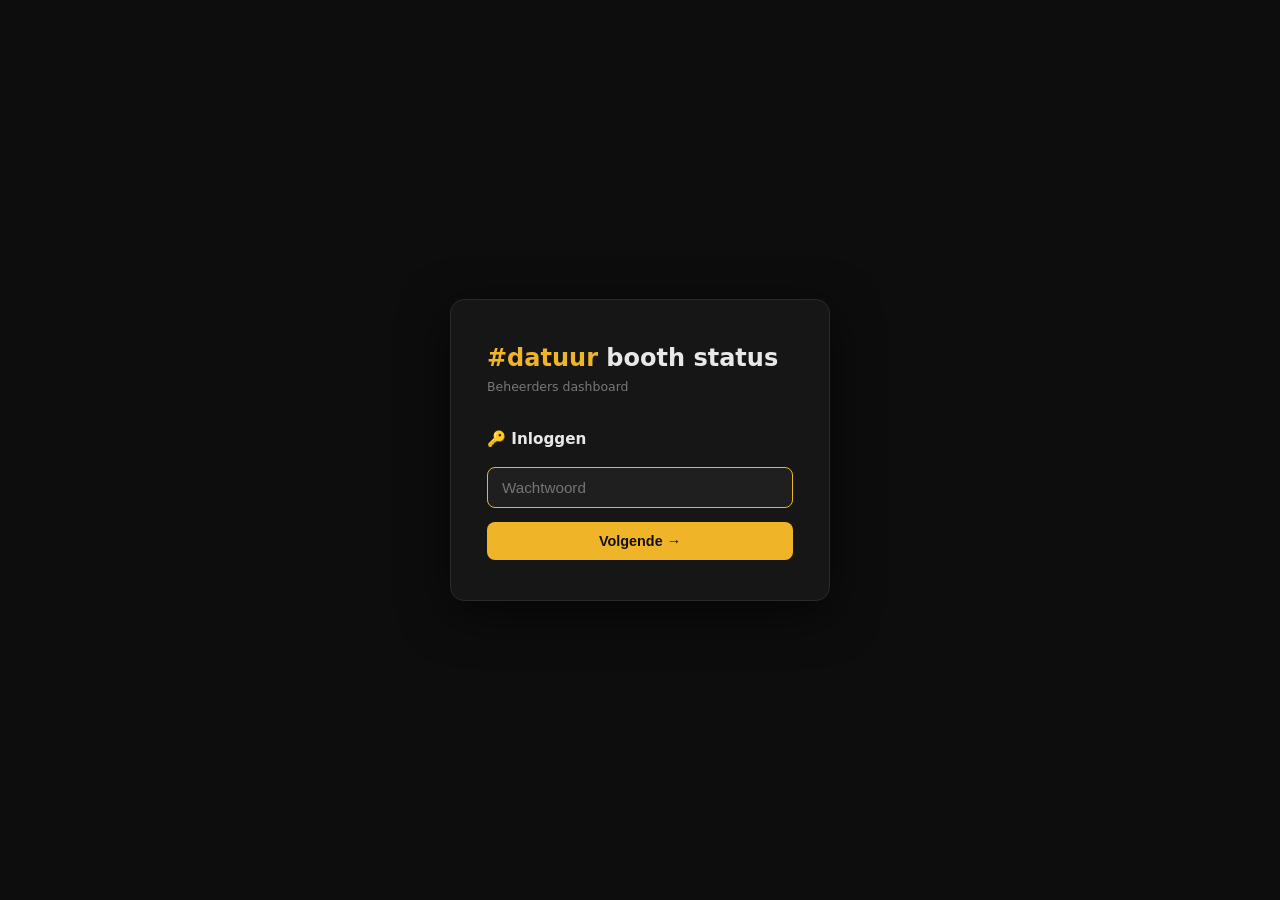
==== commit aa73ac37: "Fix: wrap password inputs in form, add favicon, fix health-push 401" ====
--- a/index.html
+++ b/index.html
@@ -3,8 +3,7 @@
 <head>
   <meta charset="UTF-8" />
   <meta name="viewport" content="width=device-width, initial-scale=1.0" />
-  <title>Booth Status � datuur.be</title>
-  <link rel="stylesheet" href="/css/dashboard.css" />
+  <title>Booth Status � datuur.be</title>  <link rel="icon" href="data:image/svg+xml,<svg xmlns='http://www.w3.org/2000/svg' viewBox='0 0 100 100'><text y='.9em' font-size='90'>📷</text></svg>" />  <link rel="stylesheet" href="/css/dashboard.css" />
 </head>
 <body>
 
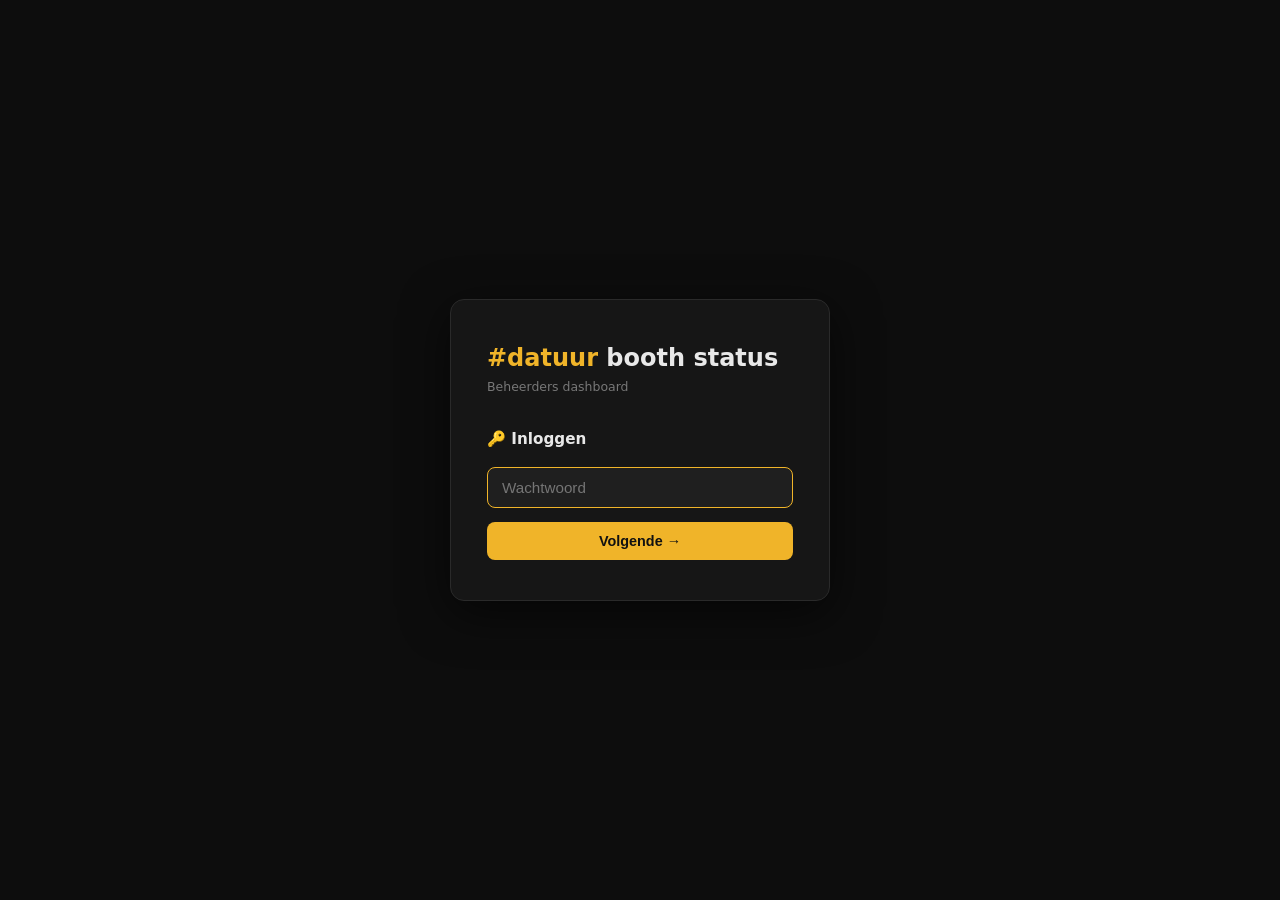
==== commit 7a2d970d: "fix: replace corrupted emoji U+FFFD characters with proper emojis" ====
--- a/index.html
+++ b/index.html
@@ -1,143 +1,150 @@
-<!DOCTYPE html>
+﻿<!DOCTYPE html>
 <html lang="nl">
+
 <head>
   <meta charset="UTF-8" />
   <meta name="viewport" content="width=device-width, initial-scale=1.0" />
-  <title>Booth Status � datuur.be</title>  <link rel="icon" href="data:image/svg+xml,<svg xmlns='http://www.w3.org/2000/svg' viewBox='0 0 100 100'><text y='.9em' font-size='90'>📷</text></svg>" />  <link rel="stylesheet" href="/css/dashboard.css" />
+  <title>Booth Status 📷 datuur.be</title>
+  <link rel="icon"
+    href="data:image/svg+xml,<svg xmlns='http://www.w3.org/2000/svg' viewBox='0 0 100 100'><text y='.9em' font-size='90'>📷</text></svg>" />
+  <link rel="stylesheet" href="/css/dashboard.css" />
 </head>
+
 <body>
 
-<div class="app">
+  <div class="app">
 
-  <!-- Header -->
-  <header>
-    <div class="logo">#datuur <span>booth status</span></div>
-    <div class="header-meta">
-      <span id="lastUpdated"></span>
-      <button class="header-btn" onclick="doRefresh()">? Refresh</button>
-      <button class="header-btn danger" onclick="doLogout()">? Logout</button>
-    </div>
-  </header>
+    <!-- Header -->
+    <header>
+      <div class="logo">#datuur <span>booth status</span></div>
+      <div class="header-meta">
+        <span id="lastUpdated"></span>
+        <button class="header-btn" onclick="doRefresh()">🔄 Refresh</button>
+        <button class="header-btn danger" onclick="doLogout()">🔒 Logout</button>
+      </div>
+    </header>
 
-  <div id="offlineBanner">? Booth lijkt offline � laatste ping meer dan 2 minuten geleden</div>
+    <div id="offlineBanner">⚠️ Booth lijkt offline — laatste ping meer dan 2 minuten geleden</div>
 
-  <div id="loadingState">
-    <div class="spinner"></div>
-    <div>Status laden�</div>
-  </div>
-
-  <div id="mainContent">
-
-    <!-- Hero: status + event -->
-    <div class="hero">
-      <div class="hero-card">
-        <div class="label">Booth Status</div>
-        <div id="statusPill"></div>
-        <div class="sub" id="lastPing"></div>
-      </div>
-      <div class="hero-card">
-        <div class="hc-icon">??</div>
-        <div class="label">Actief evenement</div>
-        <div class="value value-accent" id="activeEventName">�</div>
-        <div class="sub" id="photosToday"></div>
-        <div class="sub" id="eventUserCount"></div>
-        <div class="sub" id="eventPartyHosts"></div>
-      </div>
+    <div id="loadingState">
+      <div class="spinner"></div>
+      <div>Status laden…</div>
     </div>
 
-    <!-- Stat cards -->
-    <div class="stats-row">
-      <div class="stat-card">
-        <div class="sc-label">Foto's vandaag</div>
-        <div class="sc-value value-accent" id="statPhotos">�</div>
-      </div>
-      <div class="stat-card">
-        <div class="sc-label">Gasten gezien</div>
-        <div class="sc-value" id="statGuests">�</div>
-      </div>
-      <div class="stat-card">
-        <div class="sc-label">Herkenningen</div>
-        <div class="sc-value value-green" id="statRecognition">�</div>
-      </div>
-      <div class="stat-card">
-        <div class="sc-label">Booth Uptime</div>
-        <div class="sc-value" id="statUptime">�</div>
-        <div class="sc-sub" id="statUptimeSince"></div>
-      </div>
-    </div>
+    <div id="mainContent">
 
-    <!-- Admin panel -->
-    <div id="adminPanel" class="admin-panel">
-      <div class="admin-panel-header">
-        <span class="admin-panel-title">? Event instellingen</span>
-        <span class="admin-event-name" id="adminEventName">�</span>
-      </div>
-      <div class="toggles-grid" id="adminToggles"></div>
-      <div class="admin-save-bar">
-        <span class="pending-count" id="pendingCount">Geen wijzigingen</span>
-        <span class="save-feedback" id="saveFeedback"></span>
-        <button class="save-btn" id="saveBtn" onclick="saveChanges()">?? Opslaan</button>
-      </div>
-      <div class="admin-hint">Klik <strong>Opslaan</strong> om wijzigingen door te sturen. De booth verwerkt ze bij de volgende synchronisatie (~30s).</div>
-    </div>
-
-    <!-- Features + Errors side by side -->
-    <div class="two-col">
-      <div>
-        <div class="section-title">Functies</div>
-        <div class="features-overview" id="featuresOverview"></div>
-      </div>
-      <div>
-        <div id="errorsSection" style="display:none">
-          <div class="section-title">Recente fouten</div>
-          <div class="errors-list" id="errorsList"></div>
+      <!-- Hero: status + event -->
+      <div class="hero">
+        <div class="hero-card">
+          <div class="label">Booth Status</div>
+          <div id="statusPill"></div>
+          <div class="sub" id="lastPing"></div>
+        </div>
+        <div class="hero-card">
+          <div class="hc-icon">📅</div>
+          <div class="label">Actief evenement</div>
+          <div class="value value-accent" id="activeEventName">—</div>
+          <div class="sub" id="photosToday"></div>
+          <div class="sub" id="eventUserCount"></div>
+          <div class="sub" id="eventPartyHosts"></div>
         </div>
       </div>
-    </div>
 
-    <!-- System info -->
-    <div class="section-title">Systeeminformatie</div>
-    <div class="info-row" id="infoRow"></div>
+      <!-- Stat cards -->
+      <div class="stats-row">
+        <div class="stat-card">
+          <div class="sc-label">Foto's vandaag</div>
+          <div class="sc-value value-accent" id="statPhotos">—</div>
+        </div>
+        <div class="stat-card">
+          <div class="sc-label">Gasten gezien</div>
+          <div class="sc-value" id="statGuests">—</div>
+        </div>
+        <div class="stat-card">
+          <div class="sc-label">Herkenningen</div>
+          <div class="sc-value value-green" id="statRecognition">—</div>
+        </div>
+        <div class="stat-card">
+          <div class="sc-label">Booth Uptime</div>
+          <div class="sc-value" id="statUptime">—</div>
+          <div class="sc-sub" id="statUptimeSince"></div>
+        </div>
+      </div>
 
-    <!-- Memory -->
-    <div class="section-title">Geheugengebruik</div>
-    <div class="memory-bar-wrap">
-      <div class="mem-labels">
-        <span id="memUsed">�</span>
-        <span id="memTotal">�</span>
+      <!-- Admin panel -->
+      <div id="adminPanel" class="admin-panel">
+        <div class="admin-panel-header">
+          <span class="admin-panel-title">⚙️ Event instellingen</span>
+          <span class="admin-event-name" id="adminEventName">—</span>
+        </div>
+        <div class="toggles-grid" id="adminToggles"></div>
+        <div class="admin-save-bar">
+          <span class="pending-count" id="pendingCount">Geen wijzigingen</span>
+          <span class="save-feedback" id="saveFeedback"></span>
+          <button class="save-btn" id="saveBtn" onclick="saveChanges()">💾 Opslaan</button>
+        </div>
+        <div class="admin-hint">Klik <strong>Opslaan</strong> om wijzigingen door te sturen. De booth verwerkt ze bij de
+          volgende synchronisatie (~30s).</div>
       </div>
-      <div class="mem-bar-bg">
-        <div class="mem-bar-fill" id="memBarFill" style="width:0%"></div>
+
+      <!-- Features + Errors side by side -->
+      <div class="two-col">
+        <div>
+          <div class="section-title">Functies</div>
+          <div class="features-overview" id="featuresOverview"></div>
+        </div>
+        <div>
+          <div id="errorsSection" style="display:none">
+            <div class="section-title">Recente fouten</div>
+            <div class="errors-list" id="errorsList"></div>
+          </div>
+        </div>
       </div>
-    </div>
 
-    <!-- Services -->
-    <div class="section-title">Services Status</div>
-    <div class="services-grid" id="servicesGrid"></div>
+      <!-- System info -->
+      <div class="section-title">Systeeminformatie</div>
+      <div class="info-row" id="infoRow"></div>
 
-    <!-- Memory sparkline -->
-    <div class="section-title">Geheugen geschiedenis</div>
-    <div class="sparkline-wrap">
-      <div class="sparkline-header">
-        <span class="sparkline-title">Laatste 100 metingen</span>
-        <span class="sparkline-peak" id="sparklinePeak"></span>
+      <!-- Memory -->
+      <div class="section-title">Geheugengebruik</div>
+      <div class="memory-bar-wrap">
+        <div class="mem-labels">
+          <span id="memUsed">—</span>
+          <span id="memTotal">—</span>
+        </div>
+        <div class="mem-bar-bg">
+          <div class="mem-bar-fill" id="memBarFill" style="width:0%"></div>
+        </div>
       </div>
-      <svg id="sparkline" viewBox="0 0 400 70" preserveAspectRatio="none"></svg>
-      <div class="sparkline-x-labels">
-        <span>-5m</span><span>-4m</span><span>-3m</span><span>-2m</span><span>-1m</span><span>Nu</span>
+
+      <!-- Services -->
+      <div class="section-title">Services Status</div>
+      <div class="services-grid" id="servicesGrid"></div>
+
+      <!-- Memory sparkline -->
+      <div class="section-title">Geheugen geschiedenis</div>
+      <div class="sparkline-wrap">
+        <div class="sparkline-header">
+          <span class="sparkline-title">Laatste 100 metingen</span>
+          <span class="sparkline-peak" id="sparklinePeak"></span>
+        </div>
+        <svg id="sparkline" viewBox="0 0 400 70" preserveAspectRatio="none"></svg>
+        <div class="sparkline-x-labels">
+          <span>-5m</span><span>-4m</span><span>-3m</span><span>-2m</span><span>-1m</span><span>Nu</span>
+        </div>
       </div>
-    </div>
 
-    <!-- Action buttons -->
-    <div class="action-buttons">
-      <button class="action-btn primary" onclick="doRefresh()">? Restart Booth</button>
-      <button class="action-btn" onclick="doRefresh()">?? Restart Services</button>
-      <button class="action-btn danger" onclick="doRefresh()">?? Clear Queue</button>
-    </div>
+      <!-- Action buttons -->
+      <div class="action-buttons">
+        <button class="action-btn primary" onclick="doRefresh()">🔄 Restart Booth</button>
+        <button class="action-btn" onclick="doRefresh()">⚙️ Restart Services</button>
+        <button class="action-btn danger" onclick="doRefresh()">🗑️ Clear Queue</button>
+      </div>
 
-  </div><!-- /mainContent -->
-</div><!-- /app -->
+    </div><!-- /mainContent -->
+  </div><!-- /app -->
 
-<script type="module" src="/js/dashboard.js"></script>
+  <script type="module" src="/js/dashboard.js"></script>
 </body>
-</html>
+
+</html>
